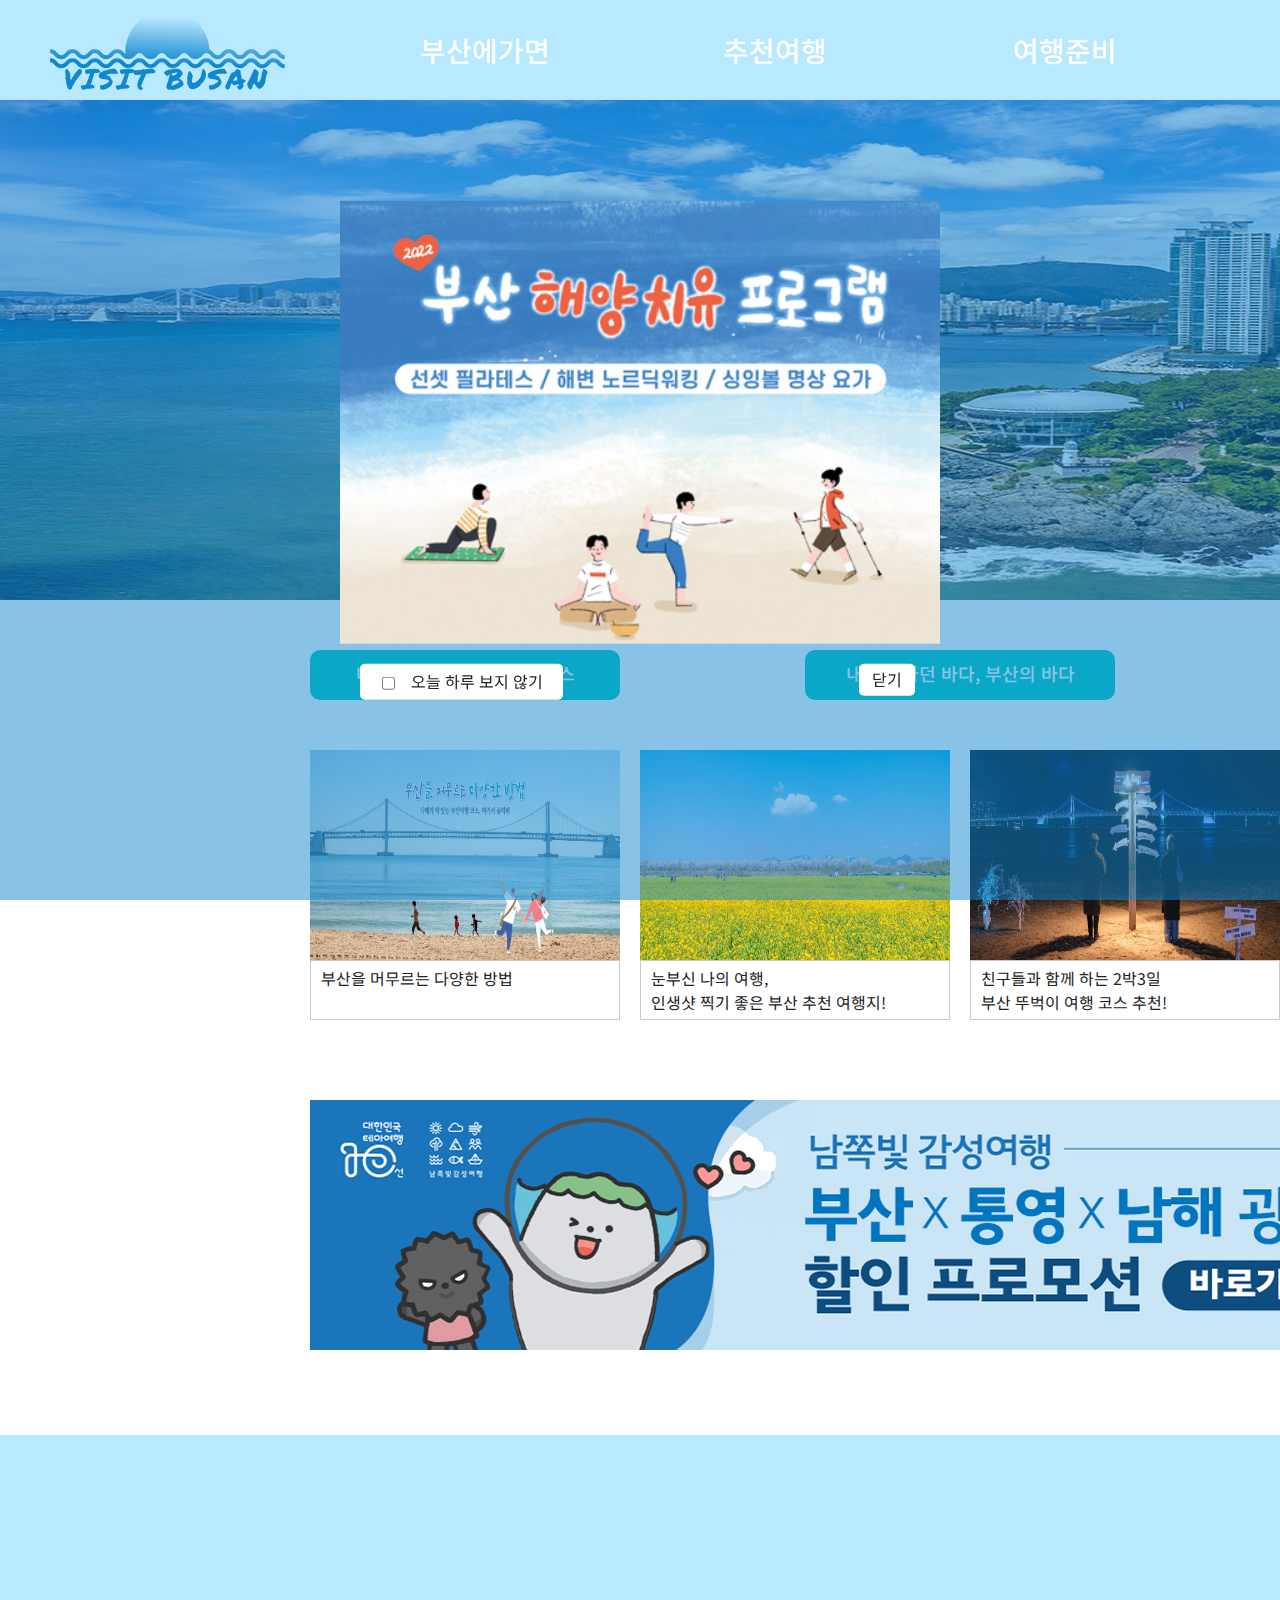
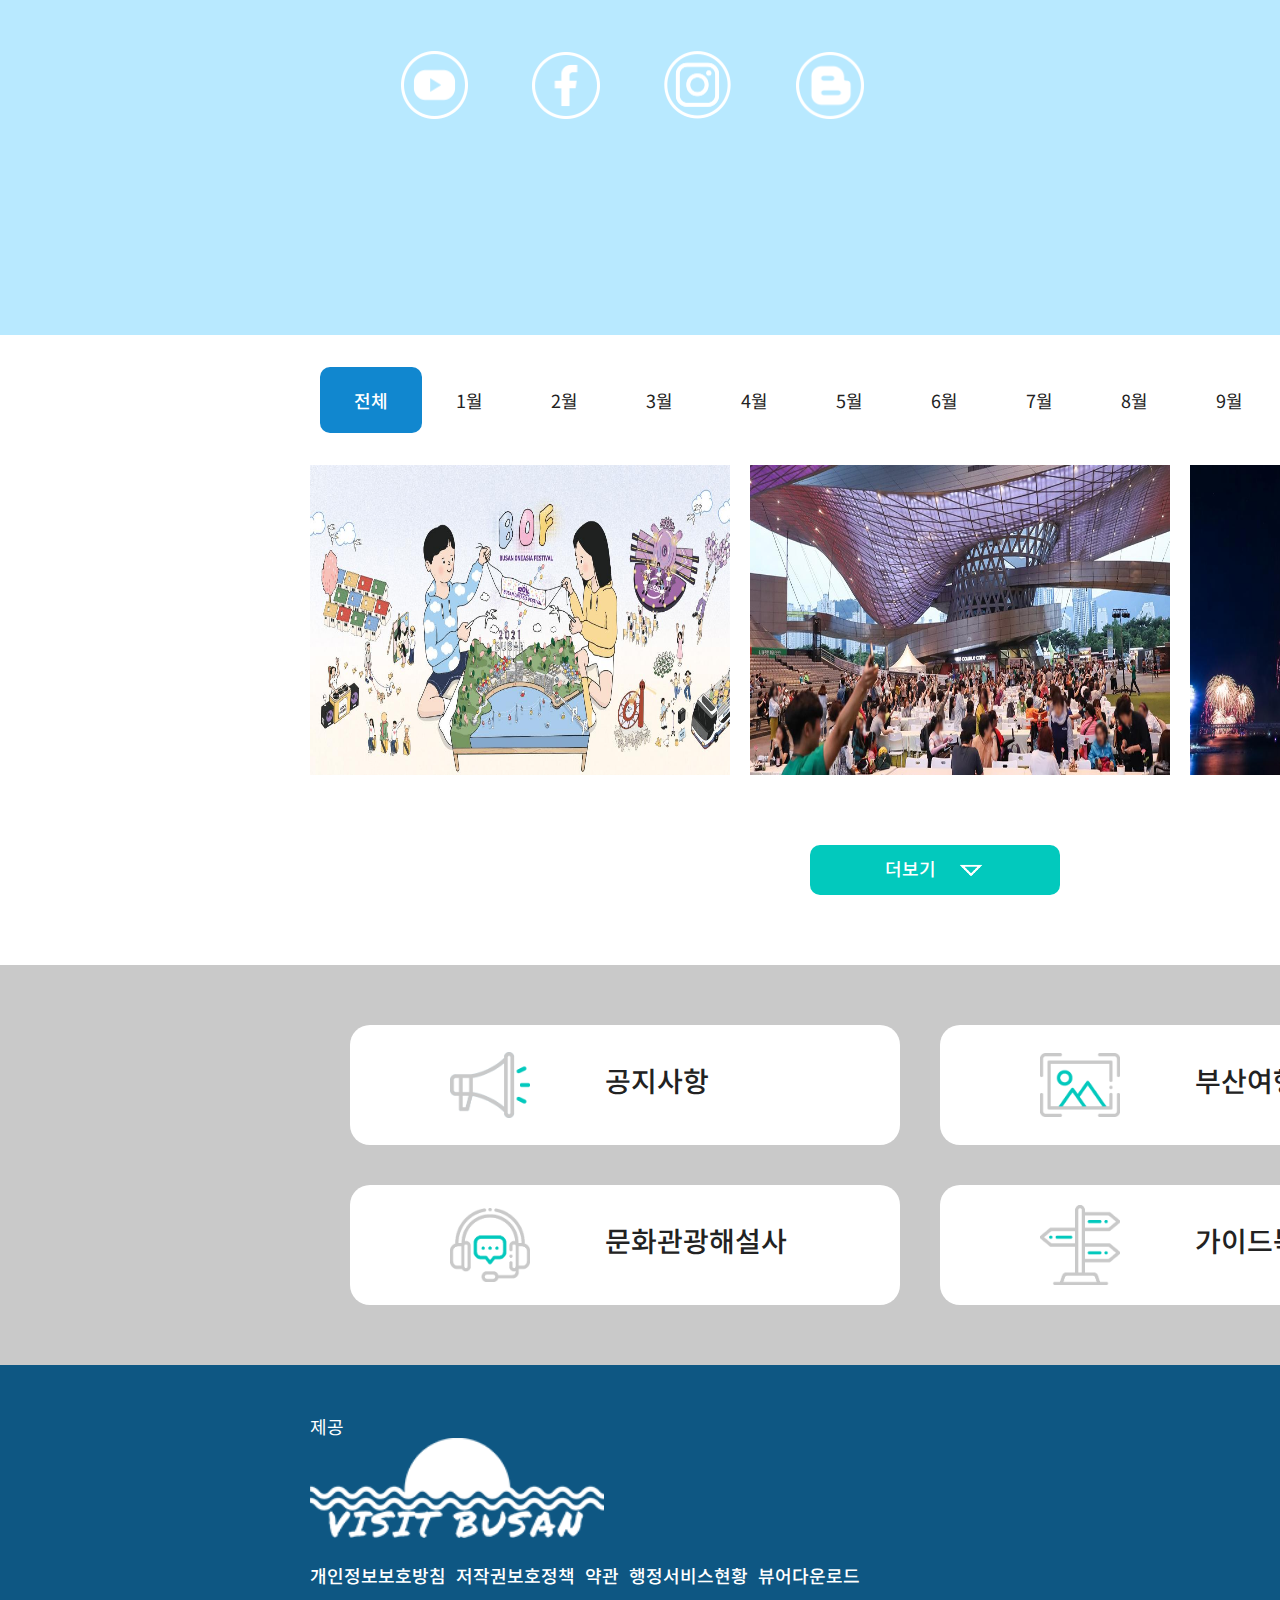
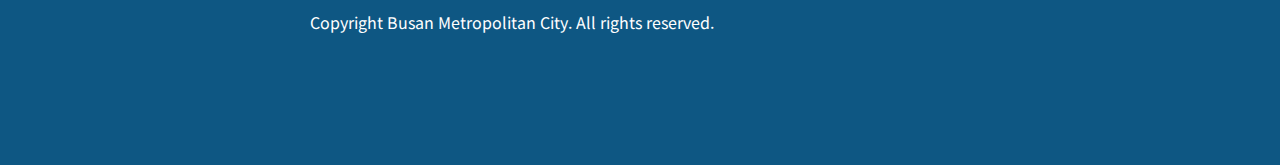
==== index.html @ d5f869e4 "Rename visitbusan.html to index.html" ====
<!DOCTYPE html>
<html lang="ko">
<head>
    <meta charset="UTF-8">
    <meta http-equiv="X-UA-Compatible" content="IE=edge">
    <meta name="viewport" content="width=device-width, initial-scale=1.0">
    <title>Visit Busan</title>
    <link rel="stylesheet" href="css/reset.css">
    <link rel="stylesheet" href="css/basic.css">
    <script src="js/jquery-3.6.0.min.js"></script>
</head>
<body>
    <header>
        <div class="head_wrap">
            <div class="head_logo">
                <h1><a href="#!">Visit Busan</a></h1>
                <button class="trigger">
                    <span></span>
                    <span></span>
                    <span></span>
                </button>
            </div>
            <div class="vinav">
                <div class="inner">
                    <div class="main_nav">
                        <ul class="nav">
                            <li class="nav01">
                                <a href="#!">부산에가면</a>
                                <ul class="sub">
                                    <li><a href="#!">명소</a></li>
                                    <li><a href="#!">음식</a></li>
                                    <li><a href="#!">숙박</a></li>
                                    <li><a href="#!">쇼핑</a></li>
                                    <li><a href="#!">축제</a></li>
                                    <li><a href="#!">내주변</a></li>
                                </ul>
                            </li>
                            <li class="nav02">
                                <a href="#!">추천여행</a>
                                <ul class="sub">
                                    <li><a href="#!">테마</a></li>
                                    <li><a href="#!">푸드</a></li>
                                    <li><a href="#!">도보</a></li>
                                    <li><a href="#!">해양/체험</a></li>
                                </ul>
                            </li>
                            <li class="nav03">
                                <a href="#!">여행준비</a>
                                <ul class="sub">
                                    <li><a href="#!">여행큐레이터</a></li>
                                    <li><a href="#!">가이드북&지도</a></li>
                                    <li><a href="#!">홍보물신청</a></li>
                                    <li><a href="#!">문화관광해설사</a></li>
                                    <li><a href="#!">여행준비정보</a></li>
                                    <li><a href="#!">뉴스레터</a></li>
                                </ul>
                            </li>
                            <li class="nav04">
                                <a href="#!">유용한정보</a>
                                <ul class="sub">
                                    <li><a href="#!">공지</a></li>
                                    <li><a href="#!">이벤트</a></li>
                                    <li><a href="#!">선물</a></li>
                                    <li><a href="#!">공연/행사</a></li>
                                    <li><a href="#!">부산여행상품</a></li>
                                    <li><a href="#!">관광안내소</a></li>
                                    <li><a href="#!">부산여행영상</a></li>
                                    <li><a href="#!">부산여행사진</a></li>
                                    <li><a href="#!">여행공유</a></li>
                                </ul>
                            </li>
                        </ul>
                    </div>
                    <div class="navItem">
                        <div class="navItem1">
                            <a href="#!">
                                <img src="img/icon/icon_id.png" alt="아이디">
                            </a>
                        </div>
                        <div class="navItem2">
                            <a href="#!" class="searchBtn">
                                검색
                            </a>
                        </div>
                        <div class="navItem3">
                            <a href="#!">
                                <img src="img/icon/icon_Lan.png" alt="언어">
                            </a>
                            <div class="nInner">
                                <ul class="niList">
                                    <li><a href="#!">한국어</a></li>
                                    <li><a href="#!">English</a></li>
                                    <li><a href="#!">中文</a></li>
                                    <li><a href="#!">日本</a></li>
                                </ul>
                            </div>
                            
                        </div>
                    </div>
                    <div class="searchTop"> <!-- 검색창 -->
                        <div class="searchArea">
                            <div class="searchInner">
                                <form action="">
                                    <fieldset>
                                        <input type="text" id="topquery">
                                        <button>검색</button>
                                    </fieldset>                               
                                </form>  
                                <dl class="popularWord">
                                    <dt>인기 검색어</dt>
                                    <dd>
                                        <span>
                                            <a href="#!">물놀이</a>
                                            <a href="#!">호캉스</a>
                                            <a href="#!">단체여행</a>
                                            <a href="#!">볼거리</a>
                                            <a href="#!">먹거리</a>
                                        </span>                                
                                    </dd>
                                </dl>                      
                            </div>
                        </div>
                    </div>
                </div>
            </div>
            
        </div>
    </header>
    <div class="main"></div>

    <div class="content">
        <section class="section01">
            <div class="sW sectionsW">
                <ul class="smMenu">
                    <li class="list"><a href="#!">나에게 딱 맞는 부산여행코스</a></li>
                    <li><a href="#!">내가 바라던 바다, 부산의 바다</a></li>
                    <li><a href="#!">위로를 주는 부산 힐링여행</a></li>
                </ul>
                <div class="smBody">
                    <div>
                        <a href="#!">
                            <img src="img/01-1.jpg" alt="">
                            <p>부산을 머무르는 다양한 방법</p>
                        </a>
                        <a href="#!">
                            <img src="img/01-2.jpg" alt="">
                            <p>눈부신 나의 여행,<br>인생샷 찍기 좋은 부산 추천 여행지!</p>
                        </a>
                        <a href="#!">
                            <img src="img/01-3.jpg" alt="">
                            <p>친구들과 함께 하는 2박3일<br>부산 뚜벅이 여행 코스 추천!</p>
                        </a>
                        <a href="#!">
                            <img src="img/01-4.jpg" alt="">
                            <p>설렘 안고 떠나는 로맨틱 기장 드라이브</p>
                        </a>
                    </div>
                    <div>
                        <a href="#!">
                            <img src="img/01-5.png" alt="">
                            <p>색다른 부산바다! 몽글몽글 몽돌해변으로 떠나요~</p>
                        </a>
                        <a href="#!">
                            <img src="img/01-6.jpg" alt="">
                            <p>야외 힐링 여행지! 이번엔 영도∙송도</p>
                        </a>
                        <a href="#!">
                            <img src="img/01-7.JPG" alt="">
                            <p>광안리의 밤은 당신의 낮보다 아름답다</p>
                        </a>
                        <a href="#!">
                            <img src="img/01-8.jpg" alt="">
                            <p>자연 그대로를 간직하다, 송정해수욕장</p>
                        </a>
                    </div>
                    <div>
                        <a href="#!">
                            <img src="img/01-9.jpg" alt="">
                            <p>오늘의산책_구봉산 치유숲길</p>
                        </a>
                        <a href="#!">
                            <img src="img/01-10.jpg" alt="">
                            <p>나의 힐링 버킷리스트</p>
                        </a>
                        <a href="#!">
                            <img src="img/01-11.jpg" alt="">
                            <p>기장 달음산 자연휴양림</p>
                        </a>
                        <a href="#!">
                            <img src="img/01-12.jpg" alt="">
                            <p>부산 도심 속 공원의 재발견</p>
                        </a>
                    </div>
                </div>
            </div>
        </section>

        <section class="section02">
            <div id="slider">
                <ul>
                    <li><img src="img/02-5.jpg" alt=""></li>
                    <li><img src="img/02-1.png" alt=""></li>
                    <li><img src="img/02-2.jpg" alt=""></li>
                    <li><img src="img/02-3.jpg" alt=""></li>
                    <li><img src="img/02-4.jpg" alt=""></li>
                </ul>
            </div>
        </section>

        <section class="section03">
            <div class="sW snsW">
                <div class="sns">
                    <a href="https://www.youtube.com/c/VISITBUSAN"><img src="img/icon/icon_sns1.png" alt="유튜브"></a>
                    <a href="https://www.facebook.com/login.php?next=https%3A%2F%2Fwww.facebook.com%2Fprivacy%2Fconsent%2Fpipa%2F%3Fparams%255Bpft_surface%255D%3Dfacebook_comet%26params%255Bis_new_user_blocking_flow%255D%3Dfalse%26params%255Bpft_session_key%255D%3D85c5ea99-1aa7-4bbd-9f40-92c2c74ad96a%26source%3Dpipa_blocking_flow"><img src="img/icon/icon_sns2.png" alt="페이스북"></a>
                    <a href="https://www.instagram.com/visitbusan.kr/"><img src="img/icon/icon_sns3.png" alt="인스타"></a>
                    <a href="https://blog.naver.com/busanto1115"><img src="img/icon/icon_sns4.png" alt="블로그"></a>
                </div>
                <div class="snsV">
                    <iframe width="640" height="440" src="https://www.youtube.com/embed/yDiq3JzI1hg" title="YouTube video player" frameborder="0" allow="accelerometer; autoplay; clipboard-write; encrypted-media; gyroscope; picture-in-picture" allowfullscreen></iframe>
                </div>
            </div>
        </section>

        <section class="section04">
            <div class="sW sectionsY">
                <ul class="syMenu">
                    <li class="on"><a href="#!">전체</a></li>
                    <li><a href="#!">1월</a></li>
                    <li><a href="#!">2월</a></li>
                    <li><a href="#!">3월</a></li>
                    <li><a href="#!">4월</a></li>
                    <li><a href="#!">5월</a></li>
                    <li><a href="#!">6월</a></li>
                    <li><a href="#!">7월</a></li>
                    <li><a href="#!">8월</a></li>
                    <li><a href="#!">9월</a></li>
                    <li><a href="#!">10월</a></li>
                    <li><a href="#!">11월</a></li>
                    <li><a href="#!">12월</a></li>
                </ul>
                <div class="syBody">
                    <div>
                        <a href="#!!"><img src="img/03-all1.jpg" alt="축제1"></a>
                        <a href="#!!"><img src="img/03-all2.jpg" alt="축제2"></a>
                        <a href="#!!"><img src="img/03-all3.jpg" alt="축제3"></a>
                    </div>
                    <div>
                        <a href="#!!"><img src="img/03-1d.jpg" alt="축제1"></a>
                    </div>
                    <div>
                        <a href="#!!"><img src="img/03-2d-1.jpg" alt="축제1"></a>
                        <a href="#!!"><img src="img/03-2d-2.jpg" alt="축제2"></a>
                        <a href="#!!"><img src="img/03-3d-1.jpg" alt="축제3"></a>
                    </div>
                    <div>
                        <a href="#!!"><img src="img/03-3d-2.jpg" alt="축제1"></a>
                    </div>
                    <div>
                        <a href="#!!"><img src="img/03-4d-1.jpg" alt="축제1"></a>
                        <a href="#!!"><img src="img/03-4d-2.jpg" alt="축제2"></a>
                        <a href="#!!"><img src="img/03-4d-3.jpg" alt="축제3"></a>
                    </div>
                    <div>
                        <a href="#!!"><img src="img/03-5d-1.jpg" alt="축제1"></a>
                        <a href="#!!"><img src="img/03-5d-2.jpg" alt="축제2"></a>
                        <a href="#!!"><img src="img/03-5d-3.jpg" alt="축제3"></a>
                    </div>
                    <div>
                        <a href="#!"><img src="img/03-6d-1.jpg" alt="축제1"></a>
                    </div>
                    <div>
                        <a href="#!"><img src="img/03-7d-1.jpg" alt="축제1"></a>
                        <a href="#!"><img src="img/03-7d-2.jpg" alt="축제2"></a>
                        <a href="#!"><img src="img/03-7d-3.jpg" alt="축제3"></a>
                    </div>
                    <div>
                        <a href="#!"><img src="img/03-8d-1.jpg" alt="축제1"></a>
                    </div>
                    <div>
                        <a href="#!"><img src="img/03-9d-1.jpg" alt="축제1"></a>
                    </div>
                    <div>
                        <a href="#!"><img src="img/03-10d-1.jpg" alt="축제1"></a>
                        <a href="#!"><img src="img/03-10d-2.jpg" alt="축제2"></a>
                        <a href="#!"><img src="img/03-10d-3.jpg" alt="축제3"></a>
                    </div>
                    <div>
                        <a href="#!"><img src="img/03-11d-1.jpg" alt="축제1"></a>
                    </div>
                    <div>
                        <a href="#!"><img src="img/03-12d-1.jpg" alt="축제1"></a>
                    </div>
                </div>
                <div class="sybut">
                    <a href="#!!">더보기<img src="img/icon/icon_triangle.png" alt="삼각형"></a>
                </div>
            </div>
        </section>

        <section class="section05">
            <div class="sW">
                <div class="sp">
                    <ul class="spMenu">
                        <li class="item01">
                            <a href="#!!">
                                <img src="img/icon/icon_notice.png" alt="확장기">
                                <span>공지사항</span>
                            </a>
                        </li>
                        <li class="item02">
                            <a href="#!!">
                                <img src="img/icon/icon_photo.png" alt="사진">
                                <span>부산여행사진</span>
                            </a>
                        </li>
                        <li class="item03">
                            <a href="#!!">
                                <img src="img/icon/icon_explanation.png" alt="해설">
                                <span>문화관광해설사</span>
                            </a>
                        </li>
                        <li class="item04">
                            <a href="#!!">
                                <img src="img/icon/icon_guidance.png" alt="표지판">
                                <span>가이드북&지도</span>
                            </a>
                        </li>
                    </ul>
                </div>
            </div>
        </section>
    </div>
    <footer>
        <div class="sW">
            <div class="fleft">
                <div class="fleftA">
                    <h3>제공</h3>
                    <img src="img/logo_3.png" alt="Visit Busan">
                </div>
                <div class="fleftB">
                    <a class="strong" href="https://www.busan.go.kr/zhs/index">개인정보보호방침</a>
                    <a class="strong" href="https://www.busan.go.kr/cright">저작권보호정책</a>
                    <a class="strong" href="https://www.busan.go.kr/terms">약관</a>
                    <a class="strong" href="https://www.busan.go.kr/minwon/mdidsms">행정서비스현황</a>
                    <a class="strong" href="https://www.busan.go.kr/viewdn">뷰어다운로드</a>
                    <p>Copyright Busan Metropolitan City. All rights reserved.</p>
                </div>
            </div>
            <div class="fright">
                <div class="frightA">
                    <h3>관광문의</h3>
                    <p class="frightN">1330</p>
                </div>
                <div class="frightB">
                    <h3>민원대표전화</h3>
                    <p class="frightN">051-120</p>
                    <p>평일 08:30 - 18:30<br>※야간/공휴일 등 근무시간외는 당직실로 전환</p>
                </div>
            </div>
        </div>
    </footer>
    
    <div id="popup">
        <div class="popupWrap">
            <img src="img/popup.jpg" alt="popupImg">
            <div class="popupBtns">
                <label for=""><input type="checkbox" name="" id="box"> 오늘 하루 보지 않기</label>
                <a href="#!" class="close">닫기</a>
            </div>
        </div>
    </div>

    
    <script src="js/main.js"></script>
</body>
</html>
---- css/basic.css ----
@charset "UTF-8";
@import url('https://fonts.googleapis.com/css2?family=Noto+Sans:wght@400;500&display=swap');
@import url('https://fonts.googleapis.com/css2?family=Noto+Sans+KR:wght@400;500&display=swap');

body { 
    font-family: 'Noto Sans KR', 'Noto Sans', '맑은고딕', sans-serif;
    
    width: 1920px;
    margin: auto;
}

.sW { /* 가로사이즈 고정 가운데 */
    width: 1300px;
    margin: auto;
}

header {
    background: #b8e9ff;
    position:fixed; 
    top:0; 
    height:100px; 
    z-index:10000;
}
    .head_wrap {
        width: 1920px;
    }

    .head_logo {}
        h1 a {
            float: left;
            width: 235px;
            height: 80px;
            margin-top: 10px;
            margin-left: 50px;
            background: url('../img/logo_1.png') no-repeat;
            text-indent: -9999px;
        }
        .trigger { display:none; }


        .vinav {
        }
            .inner {
                height: 100px;
            }
                .main_nav {}
                    .nav { 
                        margin-left: 340px;
                    }
                    .nav > li {
                        position: relative;
                        float: left;
                        height: 100px;
                        width: 290px;
                    }
                    .nav > li:hover {
                        background: rgba(17, 135, 207, 0.5);
                    }
                    .nav > li > a {
                        display: block;
                        line-height: 80px;
                        font-size: 28px;
                        font-weight: 500;
                        color: #fff;
                        padding: 10px 70px;
                        text-align: center;
                    }
                .sub {
                    display:none;
                    width:100%;  
                    height:auto; 
                    position: absolute;
                    left: 0;
                    z-index:101;
                    background: rgba(184, 233, 255, 0.7);
                }
                .sub > li {
                    padding: 10px 0 10px 30px;
                }
                .sub > li:hover {
                    background: rgba(17, 135, 207, 0.7);
                }
                .sub > li > a {
                    font-size: 22px;
                    font-weight: 400;
                    color:#fff;
                    line-height: 1.5;
                }




.navItem {
    float: right;
    margin-right: 50px;
}
.navItem img {
    margin: 25px 0;
}
.navItem1, .navItem2, .navItem3 {
    height: 100px;
    padding: 0 37.5px;
}
.navItem1:hover, .navItem2:hover, .navItem3:hover {
    background: rgba(17, 135, 207, 0.5);
}
.navItem2 {
    float: left;
}
.navItem2 > a.searchBtn {
    background:url('../img/icon/icon_search2.png') no-repeat;
    width: 49px;
    height: 49px;
    display: inline-block;
    font-size: 0;
    margin-top: 25px;
}
.navItem2 > a.searchBtn.on {
    background:url('../img/icon/icon_closed_b1.png') no-repeat;
}

.navItem1 {
    float: left;
}
.navItem3 {
    position: relative;
    float: right;
}  
.navItem3 > a {}
    .nInner > ul {
        display:none;
        width:100%;  
        height:auto; 
        position: absolute;
        left: 0;
        z-index:101;
        background: rgba(184, 233, 255,0.7);
    }
        .niList > li {
            padding: 10px 0 10px 20px;
        }
        .niList > li:hover {
            background: rgba(17, 135, 207, 0.7);
        }

        .niList > li > a {
            font-size: 22px;
            font-weight: 400;
            color:#fff;
            line-height: 1.5;
        }

/*========================================= 검색창 =======================================*/
.searchTop {
    display: none;
    left: 0;
    width: 100%;
    z-index: 102;
}
.searchArea {
    height: 400px;
    background: #b8e9ff;
}
.searchInner {
    width: 800px;
    margin: auto;
    padding-top: 210px;
}

.searchTop fieldset {
    position: relative;
    width: 100%;
    height: 70px;
    border-radius:10px;
    background: #fff;
}
.searchTop #topquery {
    width: 700px;
    height: 70px;
    line-height: 70px;background:transparent; padding-left:50px; font-size:22px; outline:none;
}
.searchTop button {
    position:absolute; 
    right:0; 
    top:0; 
    width:89px;
    height:55px; 
    background:url('../img/icon/icon_search3.png') no-repeat -5px 10px; text-indent:-9999px; 
    cursor:pointer;
}

.searchTop .popularWord {
    margin-top:30px;
    margin-left: 30px;
}
.popularWord dt {
    float:left; 
    color:#fff; 
    width:120px; 
    font-size: 20px;
    font-weight:500;
}
.popularWord dd {
    padding-left:15px; 
}
.popularWord dd::before {
    display:inline-block; 
    content:''; width:2px; 
    height:33px; 
    background: #c9c9c9; 
}
.popularWord dd span{
    vertical-align:top; 
}
.popularWord dd a {
    display:inline-block; 
    padding:0 10px; 
    color:#1187cf;
    font-size: 18px;
}



/*============================= 메인 이미지그림 =====================================*/
.main {
    display: block;
    width: 1920px;
    height: 500px;
    background: url("../img/main01.jpg") no-repeat;
    margin: auto;
    margin-top: 100px;
    max-width: 100%;
}

/* ======================================== 컨텐츠 부분 ==========================================*/


.section01 {
    height: 500px;
}
.smMenu {
    height: 150px;
}
.smMenu li {
    float: left;
    margin: 50px 0;
}
.smMenu li:nth-child(1), .smMenu li:nth-child(2) {
    margin-right: 185px;
}

.smMenu a { 
    background:#02c9bd;
    color: #fff;
    width: 310px;
    height: 50px;
    text-align: center; 
    border-radius:10px;
    padding: 10px;
    display:block;
    font-size:18px;
    font-weight: 500; 
    line-height:1.5;
}

.smBody > div { 
    display:none;
}
.smBody > div:first-child { 
    display:flex; 
}
.smBody a { 
    flex:1;
    width: 310px;
}
.smBody a img {
    display: inline-block;
    width: 310px;
    height: 210px;
}
.smBody a:nth-child(1), .smBody a:nth-child(2), .smBody a:nth-child(3) {
    margin-right: 20px;
}
.smBody a p {
    font-size: 16px;
    color: #222;
    padding: 5px 0 10px 10px;
    border: 1px solid #c9c9c9;
    height: 60px;
}


/* ===================================== section02 시작 ======================================== */
#slider { 
    width:1300px; 
    height:250px; 
    overflow:hidden;
    margin: auto;
    margin-bottom: 85px; 
}
#slider ul { cursor: pointer;  }
#slider li { float:left; }

/* ===================================== section02 끝 ======================================== */


/* ===================================== section03 시작 ======================================== */

.section03 {
    background: #b8e9ff;
}
.snsW {
    height: 500px;
}
    .sns {
        float: left;
        margin: 216px 60px;
    }
    .sns img {
        width: 68px;
        height: 68px;
        margin: 0 30px;
    }

    .snsV iframe {
        float: right;
        margin: 30px 0;
    }


    .section04 {
        margin-top: 30px;
        height: 600px;
    }
        .syMenu {
            height: 100px;
            margin-left: 10px;
        }
        .syMenu li {
            float: left;
            margin: 20px 0;
        }
        .syMenu li a {
            padding: 20px 34px;
            font-size:18px;
            font-weight: 400;
            color:#222;
        }
        .syMenu li.on a, .syMenu li a:hover {
            background: #1187cf;
            border-radius:10px;
            font-weight: 500;
            color:#fff;
        }

        
        .syBody > div { 
            display:none;
        }
        .syBody > div:first-child { 
            display:flex; 
            float: left;
        }
        .syBody a { 
            flex:1;
            width: 420px;
            margin-right: 20px;
            margin-bottom: 20px;
            cursor: default;
        }
        .syBody a img {
            display: inline-block;
            width: 420px;
            height: 310px;
            cursor: pointer;
        }

        .sybut {
            float: left;
        }
        .sybut a {
            background: #02c9bd;
            color: #fff;
            width: 250px;
            height: 50px;
            text-align: center;
            border-radius:10px;
            padding: 10px;
            display:block;
            font-size:18px;
            font-weight: 500; 
            line-height:1.5;
            margin: 50px 0 50px 500px;
        }
        .sybut a img {
            width: 30px;
            margin-left: 20px;
        }
    
    
    
    .section05 {
        background: #c9c9c9;
        height: 400px;
    }
        .sp .spMenu {
            height: 400px;
        }
        .sp .spMenu li {
            position: relative;
            float: left;
            background: #fff;
            border-radius:20px;
            width: 550px;
            height: 120px;
            text-align:center;
        }
                .item01 { margin-left: 40px; margin-top:60px; }
                .item02 { margin-left: 40px; margin-top:60px; }
                .item03 { margin-left: 40px; margin-top:40px; margin-bottom:60px; }
                .item04 { margin-left: 40px; margin-top:40px; margin-bottom:60px; }

            .spMenu span {
                color: #222222;
                font-size: 28px;
                font-weight: 500;
                position: absolute;
                margin: 35px;
                text-align: left;
                padding-left: 40%;
                top: 0;
                bottom: 0;
                left: 0;
                right: 0;
                
            }
            .spMenu img { 
                width: 80px;
                position: absolute;
                margin: auto 100px;
                top: 0;
                bottom: 0;
                left: 0;
                right: 0;
            }

    footer {
        background: #0e5783;
        height: 400px;
        color: #fff;
    }
    footer h3 {
        font-size: 18px;
        line-height: 1.3;
    }
    footer a {
        color:#fff;
        float:left;
        font-size:18px;
        font-weight: 500;
        display: block;
        line-height: 3;
        margin-top: 10px;
        margin-right: 10px;
    }
    footer p {
        font-weight: 400;
        font-size: 16px;
        line-height: 2.5;
    }    
    footer .frightN {
        font-size: 25px;
        font-weight: 500;
    }
    
        .fleft {
            float: left;
            margin-top: 50px;
            line-height: 1.3;
        }
        .fleftA img {
            height: 100px;
            margin: auto;
        }

        
        .fright {
            float: right;
            margin-top: 50px;
        }
        .frightB {
            margin-top:60px;
        }


/*================================= popup ====================================*/
#popup {
    position: fixed;
    top: 0;
    left: 0;
    right: 0;
    bottom: 0;
    background: rgba(17, 135, 207, 0.5);
    z-index: 101;
}
.popupWrap {
    position: absolute;
    top: 50%;
    left: 50%;
    transform: translate(-50%, -50%);
    width: 600px;
}

#popup img {
    width: 100%;
}

#popup .popupBtns {
    height: 50px;
    padding-top: 20px;
    color: #fff;
}
#popup .popupBtns  label {
    float: left;
    font-size: 16px;
    margin-left: 20px;
    background: #fff;
    color: #222;
    border-radius: 5px;
    width: 203px;
    height: 36px;
    padding-top: 5px;
    padding-left: 10px;
}
#popup .popupBtns  label input {  
    margin: 0 12px;
}
#popup .popupBtns .close {
    float: right;
    display: inline-block;
    background: #fff;
    color: #222;
    border-radius: 5px;
    width: 56px;
    height: 32px;
    /* font-size: 15px; */
    text-align: center;
    padding-top: 3px;
    margin-right: 25px;
}
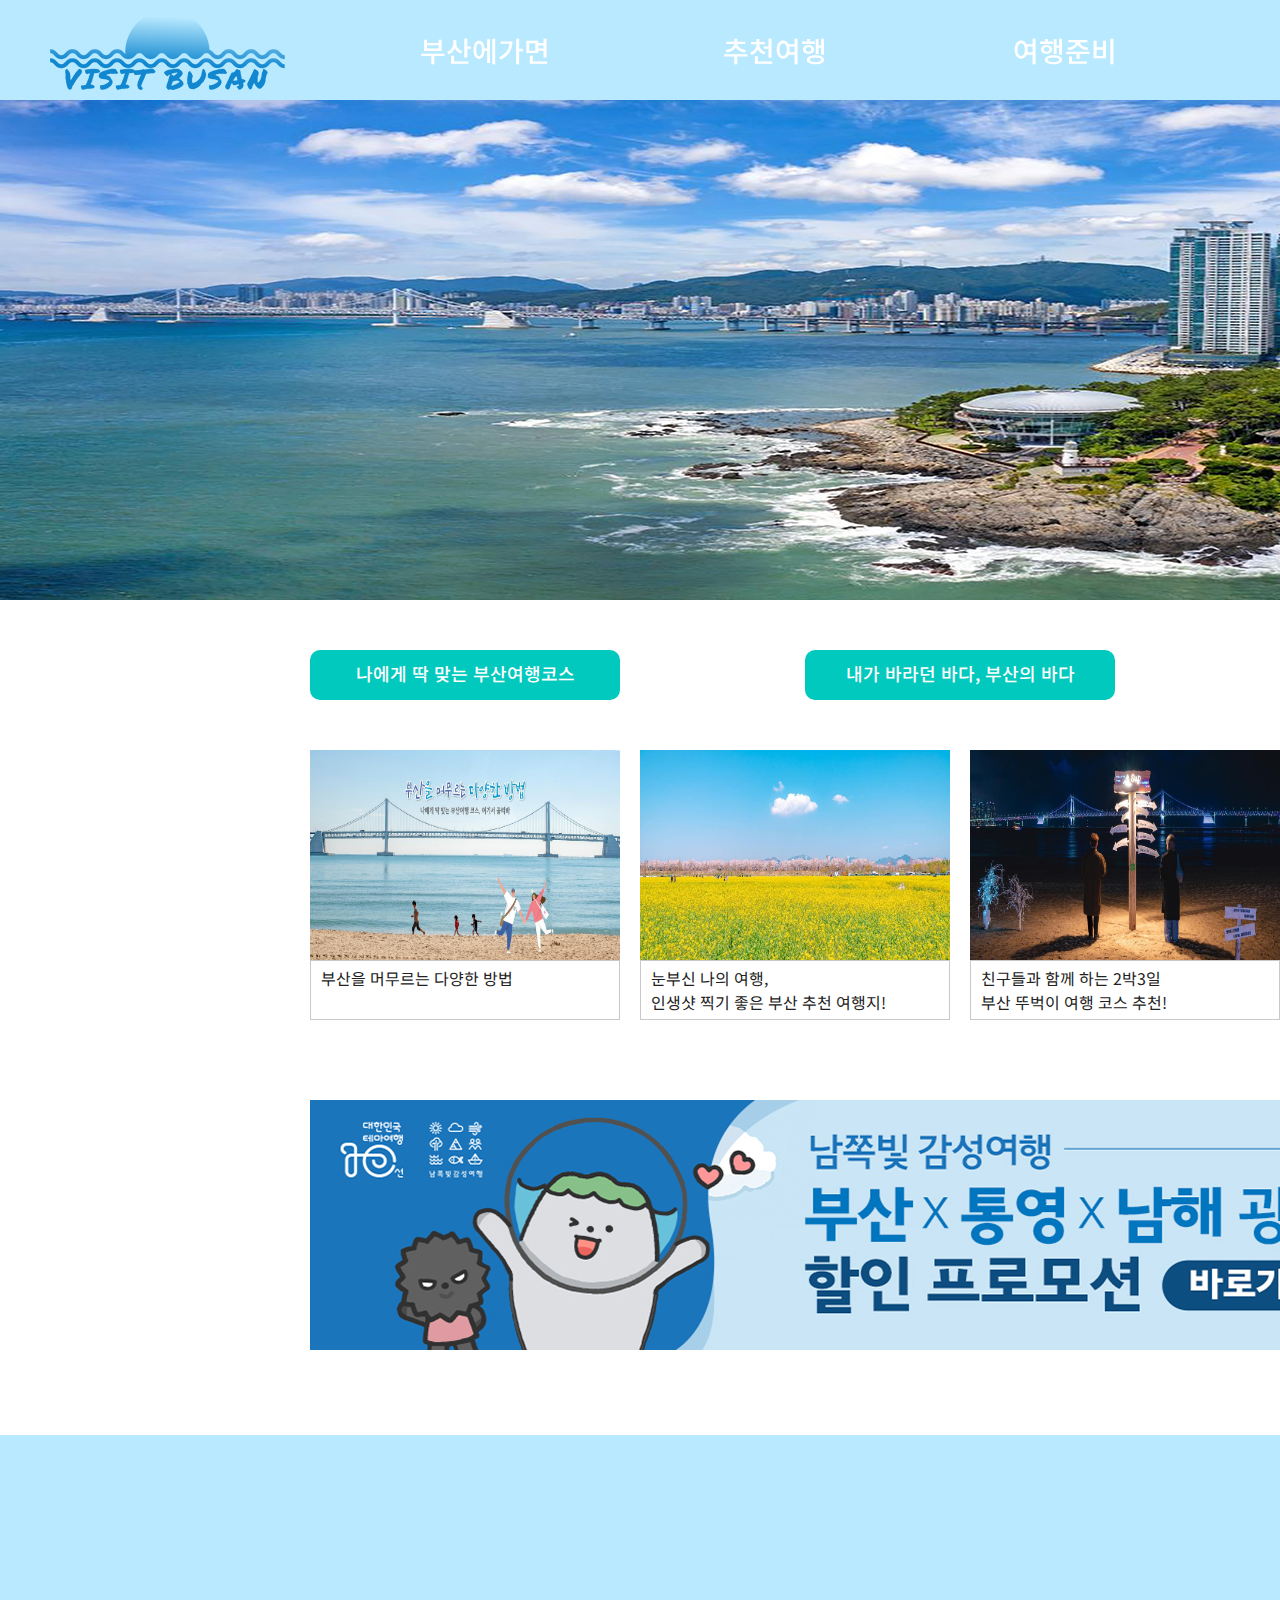
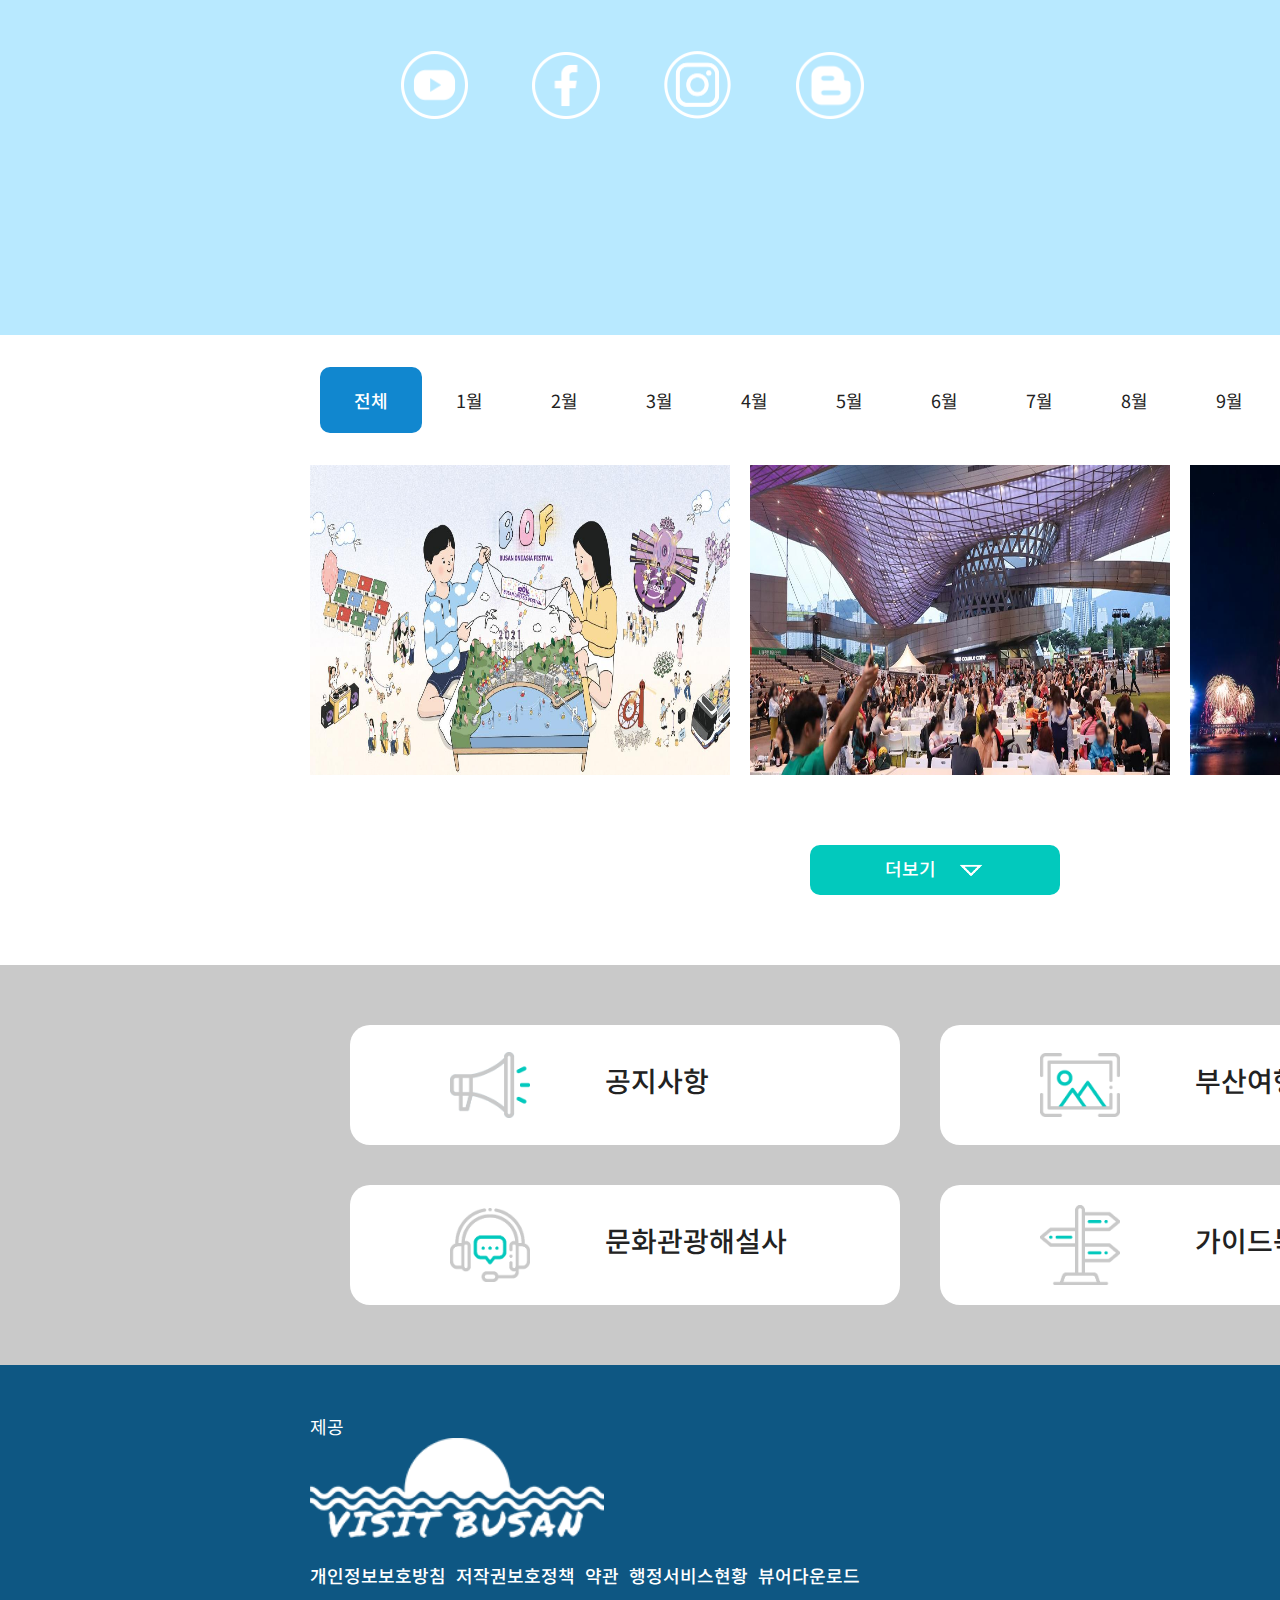
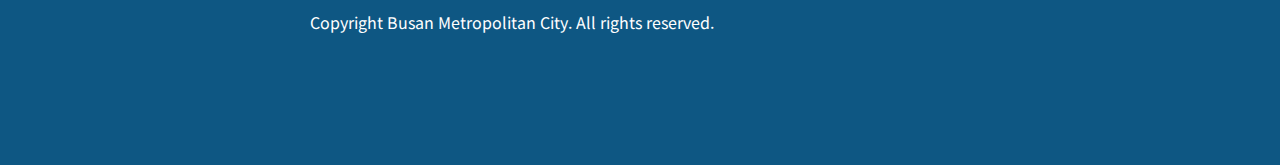
==== commit 3fbf25c8: "Update index.html" ====
--- a/index.html
+++ b/index.html
@@ -1,376 +1,372 @@
-<!DOCTYPE html>
-<html lang="ko">
-<head>
-    <meta charset="UTF-8">
-    <meta http-equiv="X-UA-Compatible" content="IE=edge">
-    <meta name="viewport" content="width=device-width, initial-scale=1.0">
-    <title>Visit Busan</title>
-    <link rel="stylesheet" href="css/reset.css">
-    <link rel="stylesheet" href="css/basic.css">
-    <script src="js/jquery-3.6.0.min.js"></script>
-</head>
-<body>
-    <header>
-        <div class="head_wrap">
-            <div class="head_logo">
-                <h1><a href="#!">Visit Busan</a></h1>
-                <button class="trigger">
-                    <span></span>
-                    <span></span>
-                    <span></span>
-                </button>
-            </div>
-            <div class="vinav">
-                <div class="inner">
-                    <div class="main_nav">
-                        <ul class="nav">
-                            <li class="nav01">
-                                <a href="#!">부산에가면</a>
-                                <ul class="sub">
-                                    <li><a href="#!">명소</a></li>
-                                    <li><a href="#!">음식</a></li>
-                                    <li><a href="#!">숙박</a></li>
-                                    <li><a href="#!">쇼핑</a></li>
-                                    <li><a href="#!">축제</a></li>
-                                    <li><a href="#!">내주변</a></li>
-                                </ul>
-                            </li>
-                            <li class="nav02">
-                                <a href="#!">추천여행</a>
-                                <ul class="sub">
-                                    <li><a href="#!">테마</a></li>
-                                    <li><a href="#!">푸드</a></li>
-                                    <li><a href="#!">도보</a></li>
-                                    <li><a href="#!">해양/체험</a></li>
-                                </ul>
-                            </li>
-                            <li class="nav03">
-                                <a href="#!">여행준비</a>
-                                <ul class="sub">
-                                    <li><a href="#!">여행큐레이터</a></li>
-                                    <li><a href="#!">가이드북&지도</a></li>
-                                    <li><a href="#!">홍보물신청</a></li>
-                                    <li><a href="#!">문화관광해설사</a></li>
-                                    <li><a href="#!">여행준비정보</a></li>
-                                    <li><a href="#!">뉴스레터</a></li>
-                                </ul>
-                            </li>
-                            <li class="nav04">
-                                <a href="#!">유용한정보</a>
-                                <ul class="sub">
-                                    <li><a href="#!">공지</a></li>
-                                    <li><a href="#!">이벤트</a></li>
-                                    <li><a href="#!">선물</a></li>
-                                    <li><a href="#!">공연/행사</a></li>
-                                    <li><a href="#!">부산여행상품</a></li>
-                                    <li><a href="#!">관광안내소</a></li>
-                                    <li><a href="#!">부산여행영상</a></li>
-                                    <li><a href="#!">부산여행사진</a></li>
-                                    <li><a href="#!">여행공유</a></li>
-                                </ul>
-                            </li>
-                        </ul>
-                    </div>
-                    <div class="navItem">
-                        <div class="navItem1">
-                            <a href="#!">
-                                <img src="img/icon/icon_id.png" alt="아이디">
-                            </a>
-                        </div>
-                        <div class="navItem2">
-                            <a href="#!" class="searchBtn">
-                                검색
-                            </a>
-                        </div>
-                        <div class="navItem3">
-                            <a href="#!">
-                                <img src="img/icon/icon_Lan.png" alt="언어">
-                            </a>
-                            <div class="nInner">
-                                <ul class="niList">
-                                    <li><a href="#!">한국어</a></li>
-                                    <li><a href="#!">English</a></li>
-                                    <li><a href="#!">中文</a></li>
-                                    <li><a href="#!">日本</a></li>
-                                </ul>
-                            </div>
-                            
-                        </div>
-                    </div>
-                    <div class="searchTop"> <!-- 검색창 -->
-                        <div class="searchArea">
-                            <div class="searchInner">
-                                <form action="">
-                                    <fieldset>
-                                        <input type="text" id="topquery">
-                                        <button>검색</button>
-                                    </fieldset>                               
-                                </form>  
-                                <dl class="popularWord">
-                                    <dt>인기 검색어</dt>
-                                    <dd>
-                                        <span>
-                                            <a href="#!">물놀이</a>
-                                            <a href="#!">호캉스</a>
-                                            <a href="#!">단체여행</a>
-                                            <a href="#!">볼거리</a>
-                                            <a href="#!">먹거리</a>
-                                        </span>                                
-                                    </dd>
-                                </dl>                      
-                            </div>
-                        </div>
-                    </div>
-                </div>
-            </div>
-            
-        </div>
-    </header>
-    <div class="main"></div>
-
-    <div class="content">
-        <section class="section01">
-            <div class="sW sectionsW">
-                <ul class="smMenu">
-                    <li class="list"><a href="#!">나에게 딱 맞는 부산여행코스</a></li>
-                    <li><a href="#!">내가 바라던 바다, 부산의 바다</a></li>
-                    <li><a href="#!">위로를 주는 부산 힐링여행</a></li>
-                </ul>
-                <div class="smBody">
-                    <div>
-                        <a href="#!">
-                            <img src="img/01-1.jpg" alt="">
-                            <p>부산을 머무르는 다양한 방법</p>
-                        </a>
-                        <a href="#!">
-                            <img src="img/01-2.jpg" alt="">
-                            <p>눈부신 나의 여행,<br>인생샷 찍기 좋은 부산 추천 여행지!</p>
-                        </a>
-                        <a href="#!">
-                            <img src="img/01-3.jpg" alt="">
-                            <p>친구들과 함께 하는 2박3일<br>부산 뚜벅이 여행 코스 추천!</p>
-                        </a>
-                        <a href="#!">
-                            <img src="img/01-4.jpg" alt="">
-                            <p>설렘 안고 떠나는 로맨틱 기장 드라이브</p>
-                        </a>
-                    </div>
-                    <div>
-                        <a href="#!">
-                            <img src="img/01-5.png" alt="">
-                            <p>색다른 부산바다! 몽글몽글 몽돌해변으로 떠나요~</p>
-                        </a>
-                        <a href="#!">
-                            <img src="img/01-6.jpg" alt="">
-                            <p>야외 힐링 여행지! 이번엔 영도∙송도</p>
-                        </a>
-                        <a href="#!">
-                            <img src="img/01-7.JPG" alt="">
-                            <p>광안리의 밤은 당신의 낮보다 아름답다</p>
-                        </a>
-                        <a href="#!">
-                            <img src="img/01-8.jpg" alt="">
-                            <p>자연 그대로를 간직하다, 송정해수욕장</p>
-                        </a>
-                    </div>
-                    <div>
-                        <a href="#!">
-                            <img src="img/01-9.jpg" alt="">
-                            <p>오늘의산책_구봉산 치유숲길</p>
-                        </a>
-                        <a href="#!">
-                            <img src="img/01-10.jpg" alt="">
-                            <p>나의 힐링 버킷리스트</p>
-                        </a>
-                        <a href="#!">
-                            <img src="img/01-11.jpg" alt="">
-                            <p>기장 달음산 자연휴양림</p>
-                        </a>
-                        <a href="#!">
-                            <img src="img/01-12.jpg" alt="">
-                            <p>부산 도심 속 공원의 재발견</p>
-                        </a>
-                    </div>
-                </div>
-            </div>
-        </section>
-
-        <section class="section02">
-            <div id="slider">
-                <ul>
-                    <li><img src="img/02-5.jpg" alt=""></li>
-                    <li><img src="img/02-1.png" alt=""></li>
-                    <li><img src="img/02-2.jpg" alt=""></li>
-                    <li><img src="img/02-3.jpg" alt=""></li>
-                    <li><img src="img/02-4.jpg" alt=""></li>
-                </ul>
-            </div>
-        </section>
-
-        <section class="section03">
-            <div class="sW snsW">
-                <div class="sns">
-                    <a href="https://www.youtube.com/c/VISITBUSAN"><img src="img/icon/icon_sns1.png" alt="유튜브"></a>
-                    <a href="https://www.facebook.com/login.php?next=https%3A%2F%2Fwww.facebook.com%2Fprivacy%2Fconsent%2Fpipa%2F%3Fparams%255Bpft_surface%255D%3Dfacebook_comet%26params%255Bis_new_user_blocking_flow%255D%3Dfalse%26params%255Bpft_session_key%255D%3D85c5ea99-1aa7-4bbd-9f40-92c2c74ad96a%26source%3Dpipa_blocking_flow"><img src="img/icon/icon_sns2.png" alt="페이스북"></a>
-                    <a href="https://www.instagram.com/visitbusan.kr/"><img src="img/icon/icon_sns3.png" alt="인스타"></a>
-                    <a href="https://blog.naver.com/busanto1115"><img src="img/icon/icon_sns4.png" alt="블로그"></a>
-                </div>
-                <div class="snsV">
-                    <iframe width="640" height="440" src="https://www.youtube.com/embed/yDiq3JzI1hg" title="YouTube video player" frameborder="0" allow="accelerometer; autoplay; clipboard-write; encrypted-media; gyroscope; picture-in-picture" allowfullscreen></iframe>
-                </div>
-            </div>
-        </section>
-
-        <section class="section04">
-            <div class="sW sectionsY">
-                <ul class="syMenu">
-                    <li class="on"><a href="#!">전체</a></li>
-                    <li><a href="#!">1월</a></li>
-                    <li><a href="#!">2월</a></li>
-                    <li><a href="#!">3월</a></li>
-                    <li><a href="#!">4월</a></li>
-                    <li><a href="#!">5월</a></li>
-                    <li><a href="#!">6월</a></li>
-                    <li><a href="#!">7월</a></li>
-                    <li><a href="#!">8월</a></li>
-                    <li><a href="#!">9월</a></li>
-                    <li><a href="#!">10월</a></li>
-                    <li><a href="#!">11월</a></li>
-                    <li><a href="#!">12월</a></li>
-                </ul>
-                <div class="syBody">
-                    <div>
-                        <a href="#!!"><img src="img/03-all1.jpg" alt="축제1"></a>
-                        <a href="#!!"><img src="img/03-all2.jpg" alt="축제2"></a>
-                        <a href="#!!"><img src="img/03-all3.jpg" alt="축제3"></a>
-                    </div>
-                    <div>
-                        <a href="#!!"><img src="img/03-1d.jpg" alt="축제1"></a>
-                    </div>
-                    <div>
-                        <a href="#!!"><img src="img/03-2d-1.jpg" alt="축제1"></a>
-                        <a href="#!!"><img src="img/03-2d-2.jpg" alt="축제2"></a>
-                        <a href="#!!"><img src="img/03-3d-1.jpg" alt="축제3"></a>
-                    </div>
-                    <div>
-                        <a href="#!!"><img src="img/03-3d-2.jpg" alt="축제1"></a>
-                    </div>
-                    <div>
-                        <a href="#!!"><img src="img/03-4d-1.jpg" alt="축제1"></a>
-                        <a href="#!!"><img src="img/03-4d-2.jpg" alt="축제2"></a>
-                        <a href="#!!"><img src="img/03-4d-3.jpg" alt="축제3"></a>
-                    </div>
-                    <div>
-                        <a href="#!!"><img src="img/03-5d-1.jpg" alt="축제1"></a>
-                        <a href="#!!"><img src="img/03-5d-2.jpg" alt="축제2"></a>
-                        <a href="#!!"><img src="img/03-5d-3.jpg" alt="축제3"></a>
-                    </div>
-                    <div>
-                        <a href="#!"><img src="img/03-6d-1.jpg" alt="축제1"></a>
-                    </div>
-                    <div>
-                        <a href="#!"><img src="img/03-7d-1.jpg" alt="축제1"></a>
-                        <a href="#!"><img src="img/03-7d-2.jpg" alt="축제2"></a>
-                        <a href="#!"><img src="img/03-7d-3.jpg" alt="축제3"></a>
-                    </div>
-                    <div>
-                        <a href="#!"><img src="img/03-8d-1.jpg" alt="축제1"></a>
-                    </div>
-                    <div>
-                        <a href="#!"><img src="img/03-9d-1.jpg" alt="축제1"></a>
-                    </div>
-                    <div>
-                        <a href="#!"><img src="img/03-10d-1.jpg" alt="축제1"></a>
-                        <a href="#!"><img src="img/03-10d-2.jpg" alt="축제2"></a>
-                        <a href="#!"><img src="img/03-10d-3.jpg" alt="축제3"></a>
-                    </div>
-                    <div>
-                        <a href="#!"><img src="img/03-11d-1.jpg" alt="축제1"></a>
-                    </div>
-                    <div>
-                        <a href="#!"><img src="img/03-12d-1.jpg" alt="축제1"></a>
-                    </div>
-                </div>
-                <div class="sybut">
-                    <a href="#!!">더보기<img src="img/icon/icon_triangle.png" alt="삼각형"></a>
-                </div>
-            </div>
-        </section>
-
-        <section class="section05">
-            <div class="sW">
-                <div class="sp">
-                    <ul class="spMenu">
-                        <li class="item01">
-                            <a href="#!!">
-                                <img src="img/icon/icon_notice.png" alt="확장기">
-                                <span>공지사항</span>
-                            </a>
-                        </li>
-                        <li class="item02">
-                            <a href="#!!">
-                                <img src="img/icon/icon_photo.png" alt="사진">
-                                <span>부산여행사진</span>
-                            </a>
-                        </li>
-                        <li class="item03">
-                            <a href="#!!">
-                                <img src="img/icon/icon_explanation.png" alt="해설">
-                                <span>문화관광해설사</span>
-                            </a>
-                        </li>
-                        <li class="item04">
-                            <a href="#!!">
-                                <img src="img/icon/icon_guidance.png" alt="표지판">
-                                <span>가이드북&지도</span>
-                            </a>
-                        </li>
-                    </ul>
-                </div>
-            </div>
-        </section>
-    </div>
-    <footer>
-        <div class="sW">
-            <div class="fleft">
-                <div class="fleftA">
-                    <h3>제공</h3>
-                    <img src="img/logo_3.png" alt="Visit Busan">
-                </div>
-                <div class="fleftB">
-                    <a class="strong" href="https://www.busan.go.kr/zhs/index">개인정보보호방침</a>
-                    <a class="strong" href="https://www.busan.go.kr/cright">저작권보호정책</a>
-                    <a class="strong" href="https://www.busan.go.kr/terms">약관</a>
-                    <a class="strong" href="https://www.busan.go.kr/minwon/mdidsms">행정서비스현황</a>
-                    <a class="strong" href="https://www.busan.go.kr/viewdn">뷰어다운로드</a>
-                    <p>Copyright Busan Metropolitan City. All rights reserved.</p>
-                </div>
-            </div>
-            <div class="fright">
-                <div class="frightA">
-                    <h3>관광문의</h3>
-                    <p class="frightN">1330</p>
-                </div>
-                <div class="frightB">
-                    <h3>민원대표전화</h3>
-                    <p class="frightN">051-120</p>
-                    <p>평일 08:30 - 18:30<br>※야간/공휴일 등 근무시간외는 당직실로 전환</p>
-                </div>
-            </div>
-        </div>
-    </footer>
-    
-    <div id="popup">
-        <div class="popupWrap">
-            <img src="img/popup.jpg" alt="popupImg">
-            <div class="popupBtns">
-                <label for=""><input type="checkbox" name="" id="box"> 오늘 하루 보지 않기</label>
-                <a href="#!" class="close">닫기</a>
-            </div>
-        </div>
-    </div>
-
-    
-    <script src="js/main.js"></script>
-</body>
-</html>
+<!DOCTYPE html>
+<html lang="ko">
+<head>
+    <meta charset="UTF-8">
+    <meta http-equiv="X-UA-Compatible" content="IE=edge">
+    <meta name="viewport" content="width=device-width, initial-scale=1.0">
+    <title>Visit Busan</title>
+    <link rel="stylesheet" href="css/reset.css">
+    <link rel="stylesheet" href="css/basic.css">
+    <script>
+        var UserAgent = navigator.userAgent; 
+        if (UserAgent.match(/iPhone|ipad|Android|Windows CE|BlackBerry|Symbian|Windows Phone|webOS|Opera Mini|Opera Mobi|POLARIS|IEMobile|lgtelecom|nokia|SonyEricsson/i) != null || UserAgent.match(/LG|SAMSUNG|Samsung/) != null)
+        {
+        location.href = "https://blackbori31.github.io/VisitBusan_mobile";    /* 모바일 홈페이지 경로 */
+        }
+    </script>
+    <script src="js/jquery-3.6.0.min.js"></script>
+</head>
+<body>
+    <header>
+        <div class="head_wrap">
+            <div class="head_logo">
+                <h1><a href="#!">Visit Busan</a></h1>
+                <button class="trigger">
+                    <span></span>
+                    <span></span>
+                    <span></span>
+                </button>
+            </div>
+            <div class="vinav">
+                <div class="inner">
+                    <div class="main_nav">
+                        <ul class="nav">
+                            <li class="nav01">
+                                <a href="#!">부산에가면</a>
+                                <ul class="sub">
+                                    <li><a href="#!">명소</a></li>
+                                    <li><a href="#!">음식</a></li>
+                                    <li><a href="#!">숙박</a></li>
+                                    <li><a href="#!">쇼핑</a></li>
+                                    <li><a href="#!">축제</a></li>
+                                    <li><a href="#!">내주변</a></li>
+                                </ul>
+                            </li>
+                            <li class="nav02">
+                                <a href="#!">추천여행</a>
+                                <ul class="sub">
+                                    <li><a href="#!">테마</a></li>
+                                    <li><a href="#!">푸드</a></li>
+                                    <li><a href="#!">도보</a></li>
+                                    <li><a href="#!">해양/체험</a></li>
+                                </ul>
+                            </li>
+                            <li class="nav03">
+                                <a href="#!">여행준비</a>
+                                <ul class="sub">
+                                    <li><a href="#!">여행큐레이터</a></li>
+                                    <li><a href="#!">가이드북&지도</a></li>
+                                    <li><a href="#!">홍보물신청</a></li>
+                                    <li><a href="#!">문화관광해설사</a></li>
+                                    <li><a href="#!">여행준비정보</a></li>
+                                    <li><a href="#!">뉴스레터</a></li>
+                                </ul>
+                            </li>
+                            <li class="nav04">
+                                <a href="#!">유용한정보</a>
+                                <ul class="sub">
+                                    <li><a href="#!">공지</a></li>
+                                    <li><a href="#!">이벤트</a></li>
+                                    <li><a href="#!">선물</a></li>
+                                    <li><a href="#!">공연/행사</a></li>
+                                    <li><a href="#!">부산여행상품</a></li>
+                                    <li><a href="#!">관광안내소</a></li>
+                                    <li><a href="#!">부산여행영상</a></li>
+                                    <li><a href="#!">부산여행사진</a></li>
+                                    <li><a href="#!">여행공유</a></li>
+                                </ul>
+                            </li>
+                        </ul>
+                    </div>
+                    <div class="navItem">
+                        <div class="navItem1">
+                            <a href="#!">
+                                <img src="img/icon/icon_id.png" alt="아이디">
+                            </a>
+                        </div>
+                        <div class="navItem2">
+                            <a href="#!" class="searchBtn">
+                                검색
+                            </a>
+                        </div>
+                        <div class="navItem3">
+                            <a href="#!">
+                                <img src="img/icon/icon_Lan.png" alt="언어">
+                            </a>
+                            <div class="nInner">
+                                <ul class="niList">
+                                    <li><a href="#!">한국어</a></li>
+                                    <li><a href="#!">English</a></li>
+                                    <li><a href="#!">中文</a></li>
+                                    <li><a href="#!">日本</a></li>
+                                </ul>
+                            </div>
+                            
+                        </div>
+                    </div>
+                    <div class="searchTop"> <!-- 검색창 -->
+                        <div class="searchArea">
+                            <div class="searchInner">
+                                <form action="">
+                                    <fieldset>
+                                        <input type="text" id="topquery">
+                                        <button>검색</button>
+                                    </fieldset>                               
+                                </form>  
+                                <dl class="popularWord">
+                                    <dt>인기 검색어</dt>
+                                    <dd>
+                                        <span>
+                                            <a href="#!">물놀이</a>
+                                            <a href="#!">호캉스</a>
+                                            <a href="#!">단체여행</a>
+                                            <a href="#!">볼거리</a>
+                                            <a href="#!">먹거리</a>
+                                        </span>                                
+                                    </dd>
+                                </dl>                      
+                            </div>
+                        </div>
+                    </div>
+                </div>
+            </div>
+            
+        </div>
+    </header>
+    <div class="main"></div>
+
+    <div class="content">
+        <section class="section01">
+            <div class="sW sectionsW">
+                <ul class="smMenu">
+                    <li class="list"><a href="#!">나에게 딱 맞는 부산여행코스</a></li>
+                    <li><a href="#!">내가 바라던 바다, 부산의 바다</a></li>
+                    <li><a href="#!">위로를 주는 부산 힐링여행</a></li>
+                </ul>
+                <div class="smBody">
+                    <div>
+                        <a href="#!">
+                            <img src="img/01-1.jpg" alt="">
+                            <p>부산을 머무르는 다양한 방법</p>
+                        </a>
+                        <a href="#!">
+                            <img src="img/01-2.jpg" alt="">
+                            <p>눈부신 나의 여행,<br>인생샷 찍기 좋은 부산 추천 여행지!</p>
+                        </a>
+                        <a href="#!">
+                            <img src="img/01-3.jpg" alt="">
+                            <p>친구들과 함께 하는 2박3일<br>부산 뚜벅이 여행 코스 추천!</p>
+                        </a>
+                        <a href="#!">
+                            <img src="img/01-4.jpg" alt="">
+                            <p>설렘 안고 떠나는 로맨틱 기장 드라이브</p>
+                        </a>
+                    </div>
+                    <div>
+                        <a href="#!">
+                            <img src="img/01-5.png" alt="">
+                            <p>색다른 부산바다! 몽글몽글 몽돌해변으로 떠나요~</p>
+                        </a>
+                        <a href="#!">
+                            <img src="img/01-6.jpg" alt="">
+                            <p>야외 힐링 여행지! 이번엔 영도∙송도</p>
+                        </a>
+                        <a href="#!">
+                            <img src="img/01-7.JPG" alt="">
+                            <p>광안리의 밤은 당신의 낮보다 아름답다</p>
+                        </a>
+                        <a href="#!">
+                            <img src="img/01-8.jpg" alt="">
+                            <p>자연 그대로를 간직하다, 송정해수욕장</p>
+                        </a>
+                    </div>
+                    <div>
+                        <a href="#!">
+                            <img src="img/01-9.jpg" alt="">
+                            <p>오늘의산책_구봉산 치유숲길</p>
+                        </a>
+                        <a href="#!">
+                            <img src="img/01-10.jpg" alt="">
+                            <p>나의 힐링 버킷리스트</p>
+                        </a>
+                        <a href="#!">
+                            <img src="img/01-11.jpg" alt="">
+                            <p>기장 달음산 자연휴양림</p>
+                        </a>
+                        <a href="#!">
+                            <img src="img/01-12.jpg" alt="">
+                            <p>부산 도심 속 공원의 재발견</p>
+                        </a>
+                    </div>
+                </div>
+            </div>
+        </section>
+
+        <section class="section02">
+            <div id="slider">
+                <ul>
+                    <li><img src="img/02-5.jpg" alt=""></li>
+                    <li><img src="img/02-1.png" alt=""></li>
+                    <li><img src="img/02-2.jpg" alt=""></li>
+                    <li><img src="img/02-3.jpg" alt=""></li>
+                    <li><img src="img/02-4.jpg" alt=""></li>
+                </ul>
+            </div>
+        </section>
+
+        <section class="section03">
+            <div class="sW snsW">
+                <div class="sns">
+                    <a href="https://www.youtube.com/c/VISITBUSAN"><img src="img/icon/icon_sns1.png" alt="유튜브"></a>
+                    <a href="https://www.facebook.com/login.php?next=https%3A%2F%2Fwww.facebook.com%2Fprivacy%2Fconsent%2Fpipa%2F%3Fparams%255Bpft_surface%255D%3Dfacebook_comet%26params%255Bis_new_user_blocking_flow%255D%3Dfalse%26params%255Bpft_session_key%255D%3D85c5ea99-1aa7-4bbd-9f40-92c2c74ad96a%26source%3Dpipa_blocking_flow"><img src="img/icon/icon_sns2.png" alt="페이스북"></a>
+                    <a href="https://www.instagram.com/visitbusan.kr/"><img src="img/icon/icon_sns3.png" alt="인스타"></a>
+                    <a href="https://blog.naver.com/busanto1115"><img src="img/icon/icon_sns4.png" alt="블로그"></a>
+                </div>
+                <div class="snsV">
+                    <iframe width="640" height="440" src="https://www.youtube.com/embed/yDiq3JzI1hg" title="YouTube video player" frameborder="0" allow="accelerometer; autoplay; clipboard-write; encrypted-media; gyroscope; picture-in-picture" allowfullscreen></iframe>
+                </div>
+            </div>
+        </section>
+
+        <section class="section04">
+            <div class="sW sectionsY">
+                <ul class="syMenu">
+                    <li class="on"><a href="#!">전체</a></li>
+                    <li><a href="#!">1월</a></li>
+                    <li><a href="#!">2월</a></li>
+                    <li><a href="#!">3월</a></li>
+                    <li><a href="#!">4월</a></li>
+                    <li><a href="#!">5월</a></li>
+                    <li><a href="#!">6월</a></li>
+                    <li><a href="#!">7월</a></li>
+                    <li><a href="#!">8월</a></li>
+                    <li><a href="#!">9월</a></li>
+                    <li><a href="#!">10월</a></li>
+                    <li><a href="#!">11월</a></li>
+                    <li><a href="#!">12월</a></li>
+                </ul>
+                <div class="syBody">
+                    <div>
+                        <a href="#!!"><img src="img/03-all1.jpg" alt="축제1"></a>
+                        <a href="#!!"><img src="img/03-all2.jpg" alt="축제2"></a>
+                        <a href="#!!"><img src="img/03-all3.jpg" alt="축제3"></a>
+                    </div>
+                    <div>
+                        <a href="#!!"><img src="img/03-1d.jpg" alt="축제1"></a>
+                    </div>
+                    <div>
+                        <a href="#!!"><img src="img/03-2d-1.jpg" alt="축제1"></a>
+                        <a href="#!!"><img src="img/03-2d-2.jpg" alt="축제2"></a>
+                        <a href="#!!"><img src="img/03-3d-1.jpg" alt="축제3"></a>
+                    </div>
+                    <div>
+                        <a href="#!!"><img src="img/03-3d-2.jpg" alt="축제1"></a>
+                    </div>
+                    <div>
+                        <a href="#!!"><img src="img/03-4d-1.jpg" alt="축제1"></a>
+                        <a href="#!!"><img src="img/03-4d-2.jpg" alt="축제2"></a>
+                        <a href="#!!"><img src="img/03-4d-3.jpg" alt="축제3"></a>
+                    </div>
+                    <div>
+                        <a href="#!!"><img src="img/03-5d-1.jpg" alt="축제1"></a>
+                        <a href="#!!"><img src="img/03-5d-2.jpg" alt="축제2"></a>
+                        <a href="#!!"><img src="img/03-5d-3.jpg" alt="축제3"></a>
+                    </div>
+                    <div>
+                        <a href="#!"><img src="img/03-6d-1.jpg" alt="축제1"></a>
+                    </div>
+                    <div>
+                        <a href="#!"><img src="img/03-7d-1.jpg" alt="축제1"></a>
+                        <a href="#!"><img src="img/03-7d-2.jpg" alt="축제2"></a>
+                        <a href="#!"><img src="img/03-7d-3.jpg" alt="축제3"></a>
+                    </div>
+                    <div>
+                        <a href="#!"><img src="img/03-8d-1.jpg" alt="축제1"></a>
+                    </div>
+                    <div>
+                        <a href="#!"><img src="img/03-9d-1.jpg" alt="축제1"></a>
+                    </div>
+                    <div>
+                        <a href="#!"><img src="img/03-10d-1.jpg" alt="축제1"></a>
+                        <a href="#!"><img src="img/03-10d-2.jpg" alt="축제2"></a>
+                        <a href="#!"><img src="img/03-10d-3.jpg" alt="축제3"></a>
+                    </div>
+                    <div>
+                        <a href="#!"><img src="img/03-11d-1.jpg" alt="축제1"></a>
+                    </div>
+                    <div>
+                        <a href="#!"><img src="img/03-12d-1.jpg" alt="축제1"></a>
+                    </div>
+                </div>
+                <div class="sybut">
+                    <a href="#!!">더보기<img src="img/icon/icon_triangle.png" alt="삼각형"></a>
+                </div>
+            </div>
+        </section>
+
+        <section class="section05">
+            <div class="sW">
+                <div class="sp">
+                    <ul class="spMenu">
+                        <li class="item01">
+                            <a href="#!!">
+                                <img src="img/icon/icon_notice.png" alt="확장기">
+                                <span>공지사항</span>
+                            </a>
+                        </li>
+                        <li class="item02">
+                            <a href="#!!">
+                                <img src="img/icon/icon_photo.png" alt="사진">
+                                <span>부산여행사진</span>
+                            </a>
+                        </li>
+                        <li class="item03">
+                            <a href="#!!">
+                                <img src="img/icon/icon_explanation.png" alt="해설">
+                                <span>문화관광해설사</span>
+                            </a>
+                        </li>
+                        <li class="item04">
+                            <a href="#!!">
+                                <img src="img/icon/icon_guidance.png" alt="표지판">
+                                <span>가이드북&지도</span>
+                            </a>
+                        </li>
+                    </ul>
+                </div>
+            </div>
+        </section>
+    </div>
+    <footer>
+        <div class="sW">
+            <div class="fleft">
+                <div class="fleftA">
+                    <h3>제공</h3>
+                    <img src="img/logo_3.png" alt="Visit Busan">
+                </div>
+                <div class="fleftB">
+                    <a class="strong" href="https://www.busan.go.kr/zhs/index">개인정보보호방침</a>
+                    <a class="strong" href="https://www.busan.go.kr/cright">저작권보호정책</a>
+                    <a class="strong" href="https://www.busan.go.kr/terms">약관</a>
+                    <a class="strong" href="https://www.busan.go.kr/minwon/mdidsms">행정서비스현황</a>
+                    <a class="strong" href="https://www.busan.go.kr/viewdn">뷰어다운로드</a>
+                    <p>Copyright Busan Metropolitan City. All rights reserved.</p>
+                </div>
+            </div>
+            <div class="fright">
+                <div class="frightA">
+                    <h3>관광문의</h3>
+                    <p class="frightN">1330</p>
+                </div>
+                <div class="frightB">
+                    <h3>민원대표전화</h3>
+                    <p class="frightN">051-120</p>
+                    <p>평일 08:30 - 18:30<br>※야간/공휴일 등 근무시간외는 당직실로 전환</p>
+                </div>
+            </div>
+        </div>
+    </footer>
+    
+    <script src="js/main.js"></script>
+</body>
+</html>
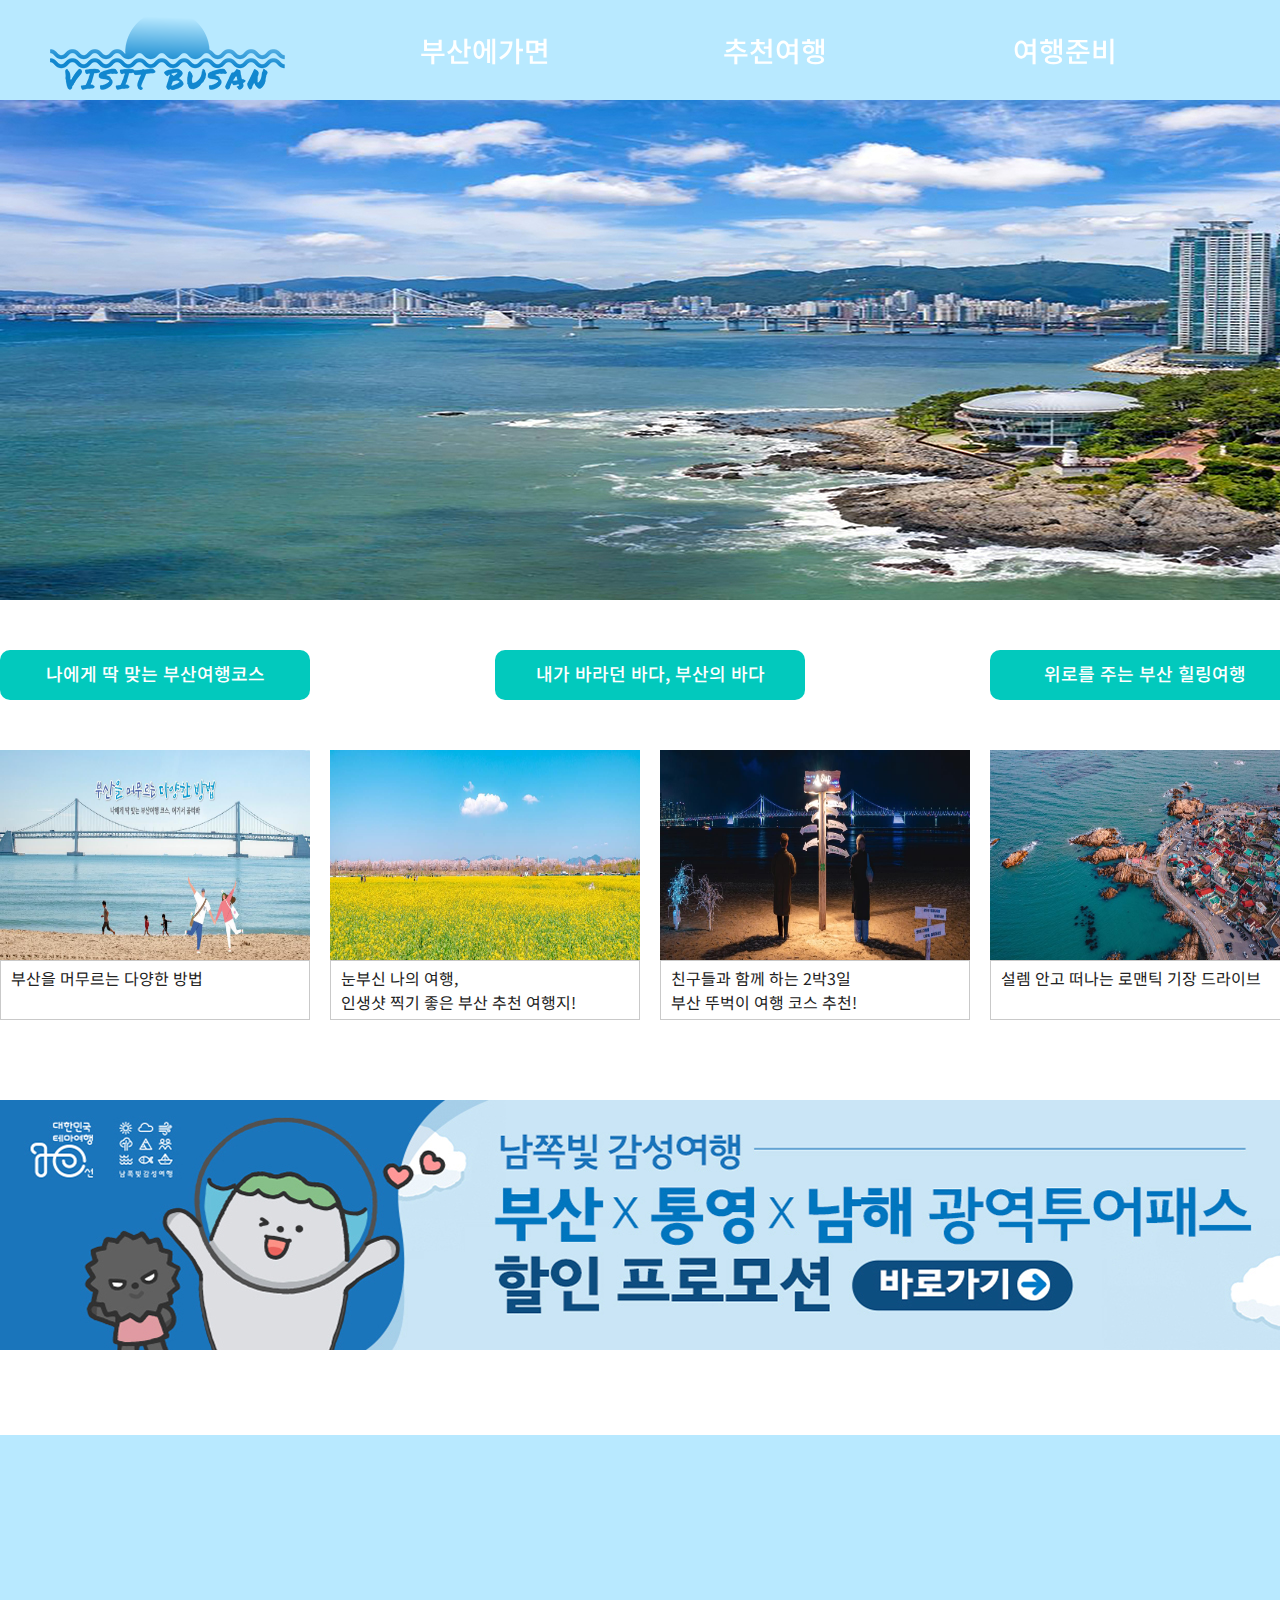
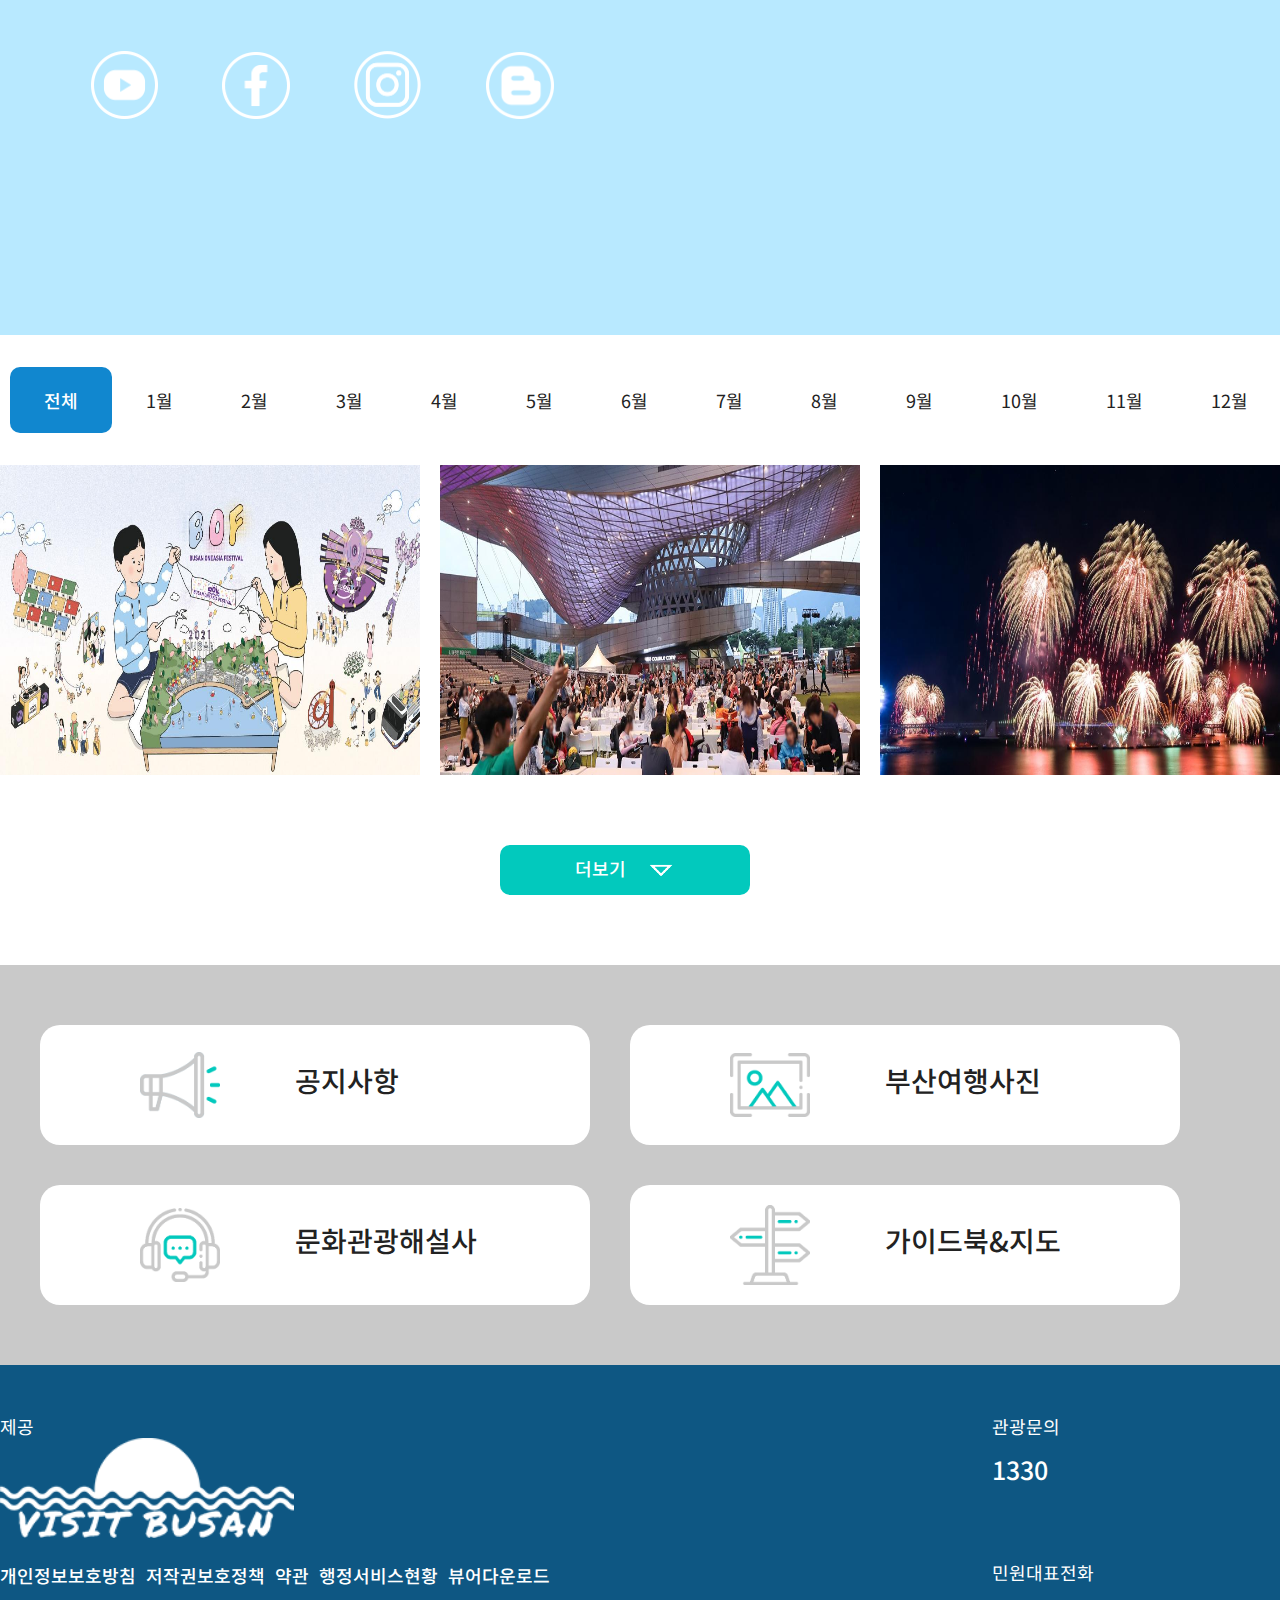
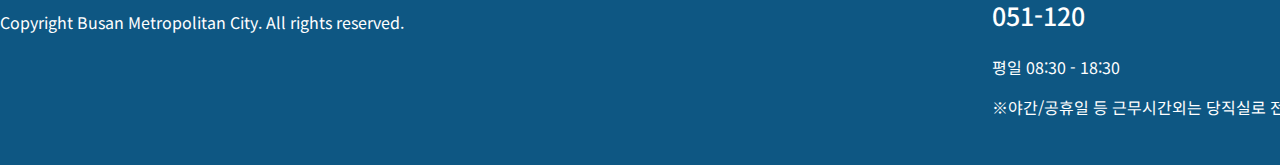
==== commit 3ab06c09: "Add files via upload" ====
--- a/index.html
+++ b/index.html
@@ -366,7 +366,8 @@
             </div>
         </div>
     </footer>
+
     
     <script src="js/main.js"></script>
 </body>
-</html>
+</html>--- a/css/basic.css
+++ b/css/basic.css
@@ -1,550 +1,494 @@
-@charset "UTF-8";
-@import url('https://fonts.googleapis.com/css2?family=Noto+Sans:wght@400;500&display=swap');
-@import url('https://fonts.googleapis.com/css2?family=Noto+Sans+KR:wght@400;500&display=swap');
-
-body { 
-    font-family: 'Noto Sans KR', 'Noto Sans', '맑은고딕', sans-serif;
-    
-    width: 1920px;
-    margin: auto;
-}
-
-.sW { /* 가로사이즈 고정 가운데 */
-    width: 1300px;
-    margin: auto;
-}
-
-header {
-    background: #b8e9ff;
-    position:fixed; 
-    top:0; 
-    height:100px; 
-    z-index:10000;
-}
-    .head_wrap {
-        width: 1920px;
-    }
-
-    .head_logo {}
-        h1 a {
-            float: left;
-            width: 235px;
-            height: 80px;
-            margin-top: 10px;
-            margin-left: 50px;
-            background: url('../img/logo_1.png') no-repeat;
-            text-indent: -9999px;
-        }
-        .trigger { display:none; }
-
-
-        .vinav {
-        }
-            .inner {
-                height: 100px;
-            }
-                .main_nav {}
-                    .nav { 
-                        margin-left: 340px;
-                    }
-                    .nav > li {
-                        position: relative;
-                        float: left;
-                        height: 100px;
-                        width: 290px;
-                    }
-                    .nav > li:hover {
-                        background: rgba(17, 135, 207, 0.5);
-                    }
-                    .nav > li > a {
-                        display: block;
-                        line-height: 80px;
-                        font-size: 28px;
-                        font-weight: 500;
-                        color: #fff;
-                        padding: 10px 70px;
-                        text-align: center;
-                    }
-                .sub {
-                    display:none;
-                    width:100%;  
-                    height:auto; 
-                    position: absolute;
-                    left: 0;
-                    z-index:101;
-                    background: rgba(184, 233, 255, 0.7);
-                }
-                .sub > li {
-                    padding: 10px 0 10px 30px;
-                }
-                .sub > li:hover {
-                    background: rgba(17, 135, 207, 0.7);
-                }
-                .sub > li > a {
-                    font-size: 22px;
-                    font-weight: 400;
-                    color:#fff;
-                    line-height: 1.5;
-                }
-
-
-
-
-.navItem {
-    float: right;
-    margin-right: 50px;
-}
-.navItem img {
-    margin: 25px 0;
-}
-.navItem1, .navItem2, .navItem3 {
-    height: 100px;
-    padding: 0 37.5px;
-}
-.navItem1:hover, .navItem2:hover, .navItem3:hover {
-    background: rgba(17, 135, 207, 0.5);
-}
-.navItem2 {
-    float: left;
-}
-.navItem2 > a.searchBtn {
-    background:url('../img/icon/icon_search2.png') no-repeat;
-    width: 49px;
-    height: 49px;
-    display: inline-block;
-    font-size: 0;
-    margin-top: 25px;
-}
-.navItem2 > a.searchBtn.on {
-    background:url('../img/icon/icon_closed_b1.png') no-repeat;
-}
-
-.navItem1 {
-    float: left;
-}
-.navItem3 {
-    position: relative;
-    float: right;
-}  
-.navItem3 > a {}
-    .nInner > ul {
-        display:none;
-        width:100%;  
-        height:auto; 
-        position: absolute;
-        left: 0;
-        z-index:101;
-        background: rgba(184, 233, 255,0.7);
-    }
-        .niList > li {
-            padding: 10px 0 10px 20px;
-        }
-        .niList > li:hover {
-            background: rgba(17, 135, 207, 0.7);
-        }
-
-        .niList > li > a {
-            font-size: 22px;
-            font-weight: 400;
-            color:#fff;
-            line-height: 1.5;
-        }
-
-/*========================================= 검색창 =======================================*/
-.searchTop {
-    display: none;
-    left: 0;
-    width: 100%;
-    z-index: 102;
-}
-.searchArea {
-    height: 400px;
-    background: #b8e9ff;
-}
-.searchInner {
-    width: 800px;
-    margin: auto;
-    padding-top: 210px;
-}
-
-.searchTop fieldset {
-    position: relative;
-    width: 100%;
-    height: 70px;
-    border-radius:10px;
-    background: #fff;
-}
-.searchTop #topquery {
-    width: 700px;
-    height: 70px;
-    line-height: 70px;background:transparent; padding-left:50px; font-size:22px; outline:none;
-}
-.searchTop button {
-    position:absolute; 
-    right:0; 
-    top:0; 
-    width:89px;
-    height:55px; 
-    background:url('../img/icon/icon_search3.png') no-repeat -5px 10px; text-indent:-9999px; 
-    cursor:pointer;
-}
-
-.searchTop .popularWord {
-    margin-top:30px;
-    margin-left: 30px;
-}
-.popularWord dt {
-    float:left; 
-    color:#fff; 
-    width:120px; 
-    font-size: 20px;
-    font-weight:500;
-}
-.popularWord dd {
-    padding-left:15px; 
-}
-.popularWord dd::before {
-    display:inline-block; 
-    content:''; width:2px; 
-    height:33px; 
-    background: #c9c9c9; 
-}
-.popularWord dd span{
-    vertical-align:top; 
-}
-.popularWord dd a {
-    display:inline-block; 
-    padding:0 10px; 
-    color:#1187cf;
-    font-size: 18px;
-}
-
-
-
-/*============================= 메인 이미지그림 =====================================*/
-.main {
-    display: block;
-    width: 1920px;
-    height: 500px;
-    background: url("../img/main01.jpg") no-repeat;
-    margin: auto;
-    margin-top: 100px;
-    max-width: 100%;
-}
-
-/* ======================================== 컨텐츠 부분 ==========================================*/
-
-
-.section01 {
-    height: 500px;
-}
-.smMenu {
-    height: 150px;
-}
-.smMenu li {
-    float: left;
-    margin: 50px 0;
-}
-.smMenu li:nth-child(1), .smMenu li:nth-child(2) {
-    margin-right: 185px;
-}
-
-.smMenu a { 
-    background:#02c9bd;
-    color: #fff;
-    width: 310px;
-    height: 50px;
-    text-align: center; 
-    border-radius:10px;
-    padding: 10px;
-    display:block;
-    font-size:18px;
-    font-weight: 500; 
-    line-height:1.5;
-}
-
-.smBody > div { 
-    display:none;
-}
-.smBody > div:first-child { 
-    display:flex; 
-}
-.smBody a { 
-    flex:1;
-    width: 310px;
-}
-.smBody a img {
-    display: inline-block;
-    width: 310px;
-    height: 210px;
-}
-.smBody a:nth-child(1), .smBody a:nth-child(2), .smBody a:nth-child(3) {
-    margin-right: 20px;
-}
-.smBody a p {
-    font-size: 16px;
-    color: #222;
-    padding: 5px 0 10px 10px;
-    border: 1px solid #c9c9c9;
-    height: 60px;
-}
-
-
-/* ===================================== section02 시작 ======================================== */
-#slider { 
-    width:1300px; 
-    height:250px; 
-    overflow:hidden;
-    margin: auto;
-    margin-bottom: 85px; 
-}
-#slider ul { cursor: pointer;  }
-#slider li { float:left; }
-
-/* ===================================== section02 끝 ======================================== */
-
-
-/* ===================================== section03 시작 ======================================== */
-
-.section03 {
-    background: #b8e9ff;
-}
-.snsW {
-    height: 500px;
-}
-    .sns {
-        float: left;
-        margin: 216px 60px;
-    }
-    .sns img {
-        width: 68px;
-        height: 68px;
-        margin: 0 30px;
-    }
-
-    .snsV iframe {
-        float: right;
-        margin: 30px 0;
-    }
-
-
-    .section04 {
-        margin-top: 30px;
-        height: 600px;
-    }
-        .syMenu {
-            height: 100px;
-            margin-left: 10px;
-        }
-        .syMenu li {
-            float: left;
-            margin: 20px 0;
-        }
-        .syMenu li a {
-            padding: 20px 34px;
-            font-size:18px;
-            font-weight: 400;
-            color:#222;
-        }
-        .syMenu li.on a, .syMenu li a:hover {
-            background: #1187cf;
-            border-radius:10px;
-            font-weight: 500;
-            color:#fff;
-        }
-
-        
-        .syBody > div { 
-            display:none;
-        }
-        .syBody > div:first-child { 
-            display:flex; 
-            float: left;
-        }
-        .syBody a { 
-            flex:1;
-            width: 420px;
-            margin-right: 20px;
-            margin-bottom: 20px;
-            cursor: default;
-        }
-        .syBody a img {
-            display: inline-block;
-            width: 420px;
-            height: 310px;
-            cursor: pointer;
-        }
-
-        .sybut {
-            float: left;
-        }
-        .sybut a {
-            background: #02c9bd;
-            color: #fff;
-            width: 250px;
-            height: 50px;
-            text-align: center;
-            border-radius:10px;
-            padding: 10px;
-            display:block;
-            font-size:18px;
-            font-weight: 500; 
-            line-height:1.5;
-            margin: 50px 0 50px 500px;
-        }
-        .sybut a img {
-            width: 30px;
-            margin-left: 20px;
-        }
-    
-    
-    
-    .section05 {
-        background: #c9c9c9;
-        height: 400px;
-    }
-        .sp .spMenu {
-            height: 400px;
-        }
-        .sp .spMenu li {
-            position: relative;
-            float: left;
-            background: #fff;
-            border-radius:20px;
-            width: 550px;
-            height: 120px;
-            text-align:center;
-        }
-                .item01 { margin-left: 40px; margin-top:60px; }
-                .item02 { margin-left: 40px; margin-top:60px; }
-                .item03 { margin-left: 40px; margin-top:40px; margin-bottom:60px; }
-                .item04 { margin-left: 40px; margin-top:40px; margin-bottom:60px; }
-
-            .spMenu span {
-                color: #222222;
-                font-size: 28px;
-                font-weight: 500;
-                position: absolute;
-                margin: 35px;
-                text-align: left;
-                padding-left: 40%;
-                top: 0;
-                bottom: 0;
-                left: 0;
-                right: 0;
-                
-            }
-            .spMenu img { 
-                width: 80px;
-                position: absolute;
-                margin: auto 100px;
-                top: 0;
-                bottom: 0;
-                left: 0;
-                right: 0;
-            }
-
-    footer {
-        background: #0e5783;
-        height: 400px;
-        color: #fff;
-    }
-    footer h3 {
-        font-size: 18px;
-        line-height: 1.3;
-    }
-    footer a {
-        color:#fff;
-        float:left;
-        font-size:18px;
-        font-weight: 500;
-        display: block;
-        line-height: 3;
-        margin-top: 10px;
-        margin-right: 10px;
-    }
-    footer p {
-        font-weight: 400;
-        font-size: 16px;
-        line-height: 2.5;
-    }    
-    footer .frightN {
-        font-size: 25px;
-        font-weight: 500;
-    }
-    
-        .fleft {
-            float: left;
-            margin-top: 50px;
-            line-height: 1.3;
-        }
-        .fleftA img {
-            height: 100px;
-            margin: auto;
-        }
-
-        
-        .fright {
-            float: right;
-            margin-top: 50px;
-        }
-        .frightB {
-            margin-top:60px;
-        }
-
-
-/*================================= popup ====================================*/
-#popup {
-    position: fixed;
-    top: 0;
-    left: 0;
-    right: 0;
-    bottom: 0;
-    background: rgba(17, 135, 207, 0.5);
-    z-index: 101;
-}
-.popupWrap {
-    position: absolute;
-    top: 50%;
-    left: 50%;
-    transform: translate(-50%, -50%);
-    width: 600px;
-}
-
-#popup img {
-    width: 100%;
-}
-
-#popup .popupBtns {
-    height: 50px;
-    padding-top: 20px;
-    color: #fff;
-}
-#popup .popupBtns  label {
-    float: left;
-    font-size: 16px;
-    margin-left: 20px;
-    background: #fff;
-    color: #222;
-    border-radius: 5px;
-    width: 203px;
-    height: 36px;
-    padding-top: 5px;
-    padding-left: 10px;
-}
-#popup .popupBtns  label input {  
-    margin: 0 12px;
-}
-#popup .popupBtns .close {
-    float: right;
-    display: inline-block;
-    background: #fff;
-    color: #222;
-    border-radius: 5px;
-    width: 56px;
-    height: 32px;
-    /* font-size: 15px; */
-    text-align: center;
-    padding-top: 3px;
-    margin-right: 25px;
-}
+@charset "UTF-8";
+@import url('https://fonts.googleapis.com/css2?family=Noto+Sans:wght@400;500&display=swap');
+@import url('https://fonts.googleapis.com/css2?family=Noto+Sans+KR:wght@400;500&display=swap');
+body { 
+    font-family: 'Noto Sans KR', 'Noto Sans', '맑은고딕', sans-serif;
+    width: 100%;
+    margin: auto;
+}
+
+.sW { /* 가로사이즈 고정 가운데 */
+    width: 1300px;
+    margin: auto;
+}
+
+header {
+    background: #b8e9ff;
+    position:fixed; 
+    top:0; 
+    width: 100%;
+    height:100px; 
+    z-index:10000;
+}
+    .head_wrap {
+        margin:auto;
+        width: 1920px;
+    }
+
+    .head_logo {}
+        h1 a {
+            float: left;
+            width: 235px;
+            height: 80px;
+            margin-top: 10px;
+            margin-left: 50px;
+            background: url('../img/logo_1.png') no-repeat;
+            text-indent: -9999px;
+        }
+        .trigger { display:none; }
+
+
+        .vinav {
+        }
+            .inner {
+                height: 100px;
+            }
+                .main_nav {}
+                    .nav { 
+                        margin-left: 340px;
+                    }
+                    .nav > li {
+                        position: relative;
+                        float: left;
+                        height: 100px;
+                        width: 290px;
+                    }
+                    .nav > li:hover {
+                        background: rgba(17, 135, 207, 0.5);
+                    }
+                    .nav > li > a {
+                        display: block;
+                        line-height: 80px;
+                        font-size: 28px;
+                        font-weight: 500;
+                        color: #fff;
+                        padding: 10px 70px;
+                        text-align: center;
+                    }
+                .sub {
+                    display:none;
+                    width:100%;  
+                    height:auto; 
+                    position: absolute;
+                    left: 0;
+                    z-index:101;
+                    background: rgba(184, 233, 255, 0.7);
+                }
+                .sub > li {
+                    padding: 10px 0 10px 30px;
+                }
+                .sub > li:hover {
+                    background: rgba(17, 135, 207, 0.7);
+                }
+                .sub > li > a {
+                    font-size: 22px;
+                    font-weight: 400;
+                    color:#fff;
+                    line-height: 1.5;
+                }
+
+
+
+
+.navItem {
+    float: right;
+    margin-right: 50px;
+}
+.navItem img {
+    margin: 25px 0;
+}
+.navItem1, .navItem2, .navItem3 {
+    height: 100px;
+    padding: 0 37.5px;
+}
+.navItem1:hover, .navItem2:hover, .navItem3:hover {
+    background: rgba(17, 135, 207, 0.5);
+}
+.navItem2 {
+    float: left;
+}
+.navItem2 > a.searchBtn {
+    background:url('../img/icon/icon_search2.png') no-repeat;
+    width: 49px;
+    height: 49px;
+    display: inline-block;
+    font-size: 0;
+    margin-top: 25px;
+}
+.navItem2 > a.searchBtn.on {
+    background:url('../img/icon/icon_closed_b1.png') no-repeat;
+}
+
+.navItem1 {
+    float: left;
+}
+.navItem3 {
+    position: relative;
+    float: right;
+}  
+.navItem3 > a {}
+    .nInner > ul {
+        display:none;
+        width:100%;  
+        height:auto; 
+        position: absolute;
+        left: 0;
+        z-index:101;
+        background: rgba(184, 233, 255,0.7);
+    }
+        .niList > li {
+            padding: 10px 0 10px 20px;
+        }
+        .niList > li:hover {
+            background: rgba(17, 135, 207, 0.7);
+        }
+
+        .niList > li > a {
+            font-size: 22px;
+            font-weight: 400;
+            color:#fff;
+            line-height: 1.5;
+        }
+
+/*========================================= 검색창 =======================================*/
+.searchTop {
+    display: none;
+    left: 0;
+    width: 100%;
+    z-index: 102;
+}
+.searchArea {
+    height: 400px;
+    background: #b8e9ff;
+}
+.searchInner {
+    width: 800px;
+    margin: auto;
+    padding-top: 210px;
+}
+
+.searchTop fieldset {
+    position: relative;
+    width: 100%;
+    height: 70px;
+    border-radius:10px;
+    background: #fff;
+}
+.searchTop #topquery {
+    width: 700px;
+    height: 70px;
+    line-height: 70px;background:transparent; padding-left:50px; font-size:22px; outline:none;
+}
+.searchTop button {
+    position:absolute; 
+    right:0; 
+    top:0; 
+    width:89px;
+    height:55px; 
+    background:url('../img/icon/icon_search3.png') no-repeat -5px 10px; text-indent:-9999px; 
+    cursor:pointer;
+}
+
+.searchTop .popularWord {
+    margin-top:30px;
+    margin-left: 30px;
+}
+.popularWord dt {
+    float:left; 
+    color:#fff; 
+    width:120px; 
+    font-size: 20px;
+    font-weight:500;
+}
+.popularWord dd {
+    padding-left:15px; 
+}
+.popularWord dd::before {
+    display:inline-block; 
+    content:''; width:2px; 
+    height:33px; 
+    background: #c9c9c9; 
+}
+.popularWord dd span{
+    vertical-align:top; 
+}
+.popularWord dd a {
+    display:inline-block; 
+    padding:0 10px; 
+    color:#1187cf;
+    font-size: 18px;
+}
+
+
+
+/*============================= 메인 이미지그림 =====================================*/
+.main {
+    display: block;
+    width: 1920px;
+    height: 500px;
+    background: url("../img/main01.jpg") no-repeat;
+    margin: auto;
+    margin-top: 100px;
+    max-width: 100%;
+}
+
+/* ======================================== 컨텐츠 부분 ==========================================*/
+
+
+.section01 {
+    height: 500px;
+}
+.smMenu {
+    height: 150px;
+}
+.smMenu li {
+    float: left;
+    margin: 50px 0;
+}
+.smMenu li:nth-child(1), .smMenu li:nth-child(2) {
+    margin-right: 185px;
+}
+
+.smMenu a { 
+    background:#02c9bd;
+    color: #fff;
+    width: 310px;
+    height: 50px;
+    text-align: center; 
+    border-radius:10px;
+    padding: 10px;
+    display:block;
+    font-size:18px;
+    font-weight: 500; 
+    line-height:1.5;
+}
+
+.smBody > div { 
+    display:none;
+}
+.smBody > div:first-child { 
+    display:flex; 
+}
+.smBody a { 
+    flex:1;
+    width: 310px;
+}
+.smBody a img {
+    display: inline-block;
+    width: 310px;
+    height: 210px;
+}
+.smBody a:nth-child(1), .smBody a:nth-child(2), .smBody a:nth-child(3) {
+    margin-right: 20px;
+}
+.smBody a p {
+    font-size: 16px;
+    color: #222;
+    padding: 5px 0 10px 10px;
+    border: 1px solid #c9c9c9;
+    height: 60px;
+}
+
+
+/* ===================================== section02 시작 ======================================== */
+#slider { 
+    width:1300px; 
+    height:250px; 
+    overflow:hidden;
+    margin: auto;
+    margin-bottom: 85px; 
+}
+#slider ul { cursor: pointer;  }
+#slider li { float:left; }
+
+/* ===================================== section02 끝 ======================================== */
+
+
+/* ===================================== section03 시작 ======================================== */
+
+.section03 {
+    background: #b8e9ff;
+}
+.snsW {
+    height: 500px;
+}
+    .sns {
+        float: left;
+        margin: 216px 60px;
+    }
+    .sns img {
+        width: 68px;
+        height: 68px;
+        margin: 0 30px;
+    }
+
+    .snsV iframe {
+        float: right;
+        margin: 30px 0;
+    }
+
+
+    .section04 {
+        margin-top: 30px;
+        height: 600px;
+    }
+        .syMenu {
+            height: 100px;
+            margin-left: 10px;
+        }
+        .syMenu li {
+            float: left;
+            margin: 20px 0;
+        }
+        .syMenu li a {
+            padding: 20px 34px;
+            font-size:18px;
+            font-weight: 400;
+            color:#222;
+        }
+        .syMenu li.on a, .syMenu li a:hover {
+            background: #1187cf;
+            border-radius:10px;
+            font-weight: 500;
+            color:#fff;
+        }
+
+        
+        .syBody > div { 
+            display:none;
+        }
+        .syBody > div:first-child { 
+            display:flex; 
+            float: left;
+        }
+        .syBody a { 
+            flex:1;
+            width: 420px;
+            margin-right: 20px;
+            margin-bottom: 20px;
+            cursor: default;
+        }
+        .syBody a img {
+            display: inline-block;
+            width: 420px;
+            height: 310px;
+            cursor: pointer;
+        }
+
+        .sybut {
+            float: left;
+        }
+        .sybut a {
+            background: #02c9bd;
+            color: #fff;
+            width: 250px;
+            height: 50px;
+            text-align: center;
+            border-radius:10px;
+            padding: 10px;
+            display:block;
+            font-size:18px;
+            font-weight: 500; 
+            line-height:1.5;
+            margin: 50px 0 50px 500px;
+        }
+        .sybut a img {
+            width: 30px;
+            margin-left: 20px;
+        }
+    
+    
+    
+    .section05 {
+        background: #c9c9c9;
+        height: 400px;
+    }
+        .sp .spMenu {
+            height: 400px;
+        }
+        .sp .spMenu li {
+            position: relative;
+            float: left;
+            background: #fff;
+            border-radius:20px;
+            width: 550px;
+            height: 120px;
+            text-align:center;
+        }
+                .item01 { margin-left: 40px; margin-top:60px; }
+                .item02 { margin-left: 40px; margin-top:60px; }
+                .item03 { margin-left: 40px; margin-top:40px; margin-bottom:60px; }
+                .item04 { margin-left: 40px; margin-top:40px; margin-bottom:60px; }
+
+            .spMenu span {
+                color: #222222;
+                font-size: 28px;
+                font-weight: 500;
+                position: absolute;
+                margin: 35px;
+                text-align: left;
+                padding-left: 40%;
+                top: 0;
+                bottom: 0;
+                left: 0;
+                right: 0;
+                
+            }
+            .spMenu img { 
+                width: 80px;
+                position: absolute;
+                margin: auto 100px;
+                top: 0;
+                bottom: 0;
+                left: 0;
+                right: 0;
+            }
+
+    footer {
+        background: #0e5783;
+        height: 400px;
+        color: #fff;
+    }
+    footer h3 {
+        font-size: 18px;
+        line-height: 1.3;
+    }
+    footer a {
+        color:#fff;
+        float:left;
+        font-size:18px;
+        font-weight: 500;
+        display: block;
+        line-height: 3;
+        margin-top: 10px;
+        margin-right: 10px;
+    }
+    footer p {
+        font-weight: 400;
+        font-size: 16px;
+        line-height: 2.5;
+    }    
+    footer .frightN {
+        font-size: 25px;
+        font-weight: 500;
+    }
+    
+        .fleft {
+            float: left;
+            margin-top: 50px;
+            line-height: 1.3;
+        }
+        .fleftA img {
+            height: 100px;
+            margin: auto;
+        }
+
+        
+        .fright {
+            float: right;
+            margin-top: 50px;
+        }
+        .frightB {
+            margin-top:60px;
+        }
+
